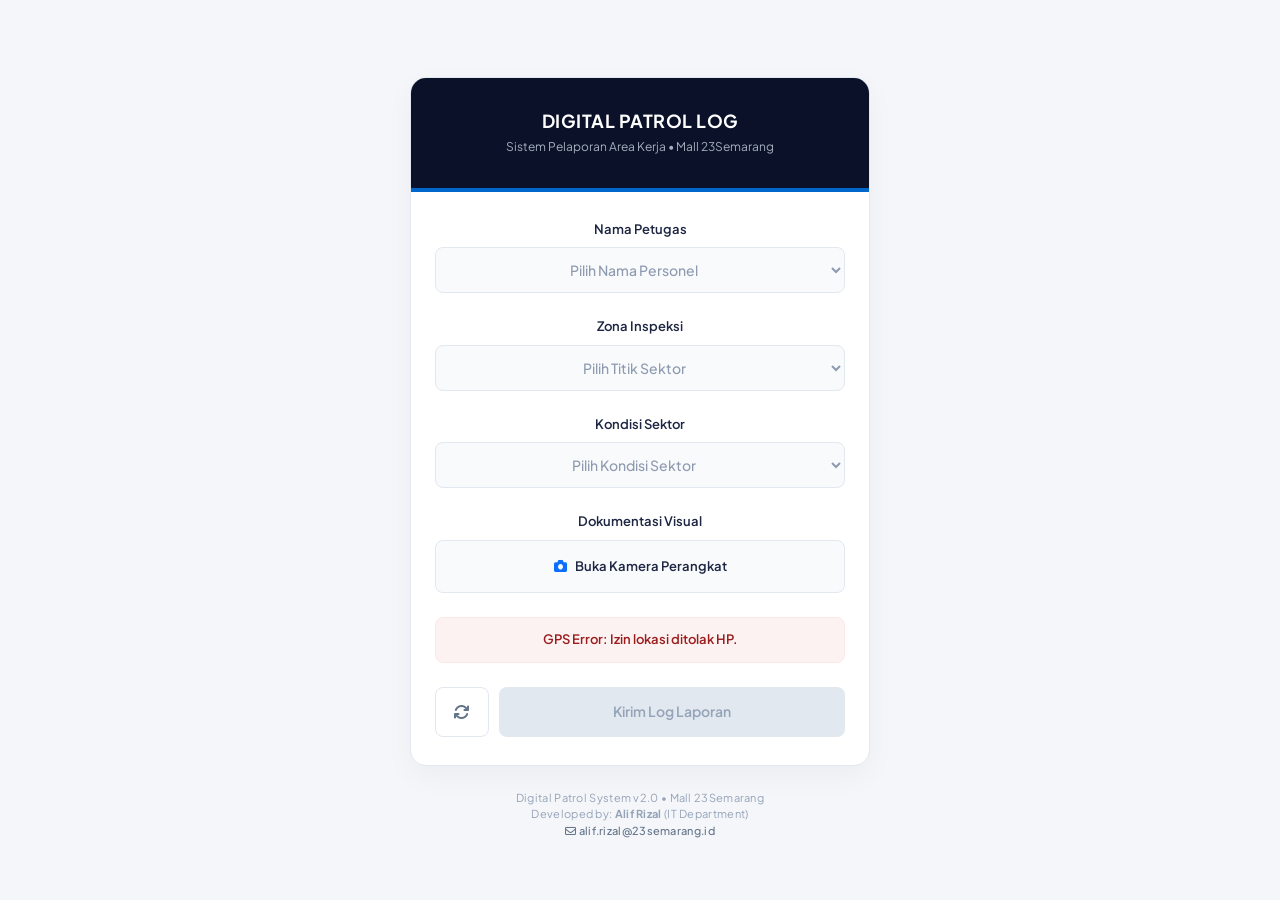
==== Index.html @ e0915a12 "Initial commit script patroli 23semarang" ====
<!DOCTYPE html>
<html>
<head>
  <base target="_top">
  <meta charset="utf-8">
  <meta name="viewport" content="width=device-width, initial-scale=1.0, maximum-scale=1.0, user-scalable=no">
  <title>Digital Patrol Log - Mall 23Semarang</title>
  <link rel="stylesheet" href="https://cdn.jsdelivr.net/npm/bootstrap@5.3.0/dist/css/bootstrap.min.css">
  <link rel="stylesheet" href="https://cdnjs.cloudflare.com/ajax/libs/font-awesome/6.4.0/css/all.min.css">
  <style>
    @import url('https://fonts.googleapis.com/css2?family=Plus+Jakarta+Sans:wght@400;500;600;700&display=swap');
    
    :root { 
      --navy-main: #0a1128;
      --navy-light: #1c2541;
      --blue-accent: #0066cc;
      --border-gray: #e2e8f0;
      --bg-light: #f8fafc;
      --muted-text: #8e9aaf; 
    }
    
    body { 
      background-color: #f4f6f9; 
      font-family: 'Plus Jakarta Sans', sans-serif; 
      padding: 40px 12px 24px 12px; 
      color: var(--navy-main);
      display: flex;
      flex-direction: column;
      justify-content: center;
      align-items: center;
      min-height: 100vh;
      margin: 0;
    }
    
    .form-card { 
      width: 100%;
      max-width: 460px; 
      background: #ffffff; 
      border-radius: 16px; 
      box-shadow: 0 10px 30px rgba(10, 17, 40, 0.04);
      border: 1px solid var(--border-gray);
      overflow: hidden;
      text-align: center;
    }
    
    .form-header { 
      background: var(--navy-main); 
      color: #ffffff; 
      padding: 32px 24px;
      border-bottom: 4px solid var(--blue-accent);
    }
    .form-header h5 { 
      margin: 0; 
      font-weight: 700; 
      font-size: 18px; 
      letter-spacing: 0.5px;
    }
    .form-header p { 
      margin: 6px 0 0 0; 
      font-size: 12px; 
      color: #a4b0be;
    }
    
    .form-body { padding: 28px 24px; }
    
    .field-group { margin-bottom: 24px; }
    .field-group label { 
      font-size: 13px; 
      font-weight: 600; 
      color: var(--navy-light); 
      margin-bottom: 8px; 
      display: block;
      text-align: center;
    }
    
    .custom-input { 
      width: 100%; 
      border: 1px solid var(--border-gray); 
      border-radius: 8px; 
      padding: 12px 14px; 
      font-size: 14px; 
      font-weight: 500;
      color: var(--muted-text); 
      transition: all 0.2s ease;
      background-color: var(--bg-light); 
      text-align: center; 
      text-align-last: center; 
    }
    .custom-input:focus { 
      background-color: #ffffff; 
      border-color: var(--blue-accent); 
      outline: none; 
      box-shadow: 0 0 0 3px rgba(0, 102, 204, 0.1);
    }
    
    .custom-input option {
      color: #576574;
      background: #ffffff;
    }
    .custom-input option:disabled {
      color: #bdc3c7;
    }
    
    .custom-input.has-value {
      color: var(--navy-main);
    }
    
    .manual-box { 
      background: #ffffff; 
      border: 1px solid var(--border-gray); 
      border-radius: 8px; 
      padding: 14px; 
      margin-top: 12px; 
      display: none; 
      box-shadow: inset 0 2px 4px rgba(0,0,0,0.02);
    }
    
    .gps-panel { 
      background: #edf7ed; 
      border: 1px solid #c2e0c2; 
      border-radius: 8px; 
      padding: 12px; 
      font-size: 13px; 
      font-weight: 600;
      color: #1e4620; 
      display: flex; 
      align-items: center; 
      justify-content: center; 
      gap: 10px; 
      margin-bottom: 24px; 
    }
    .gps-panel.loading { 
      background: #fff4e5; 
      border-color: #ffe0b2; 
      color: #663c00; 
    }
    .gps-panel.error {
      background: #fdf2f2;
      border-color: #fde8e8;
      color: #9b1c1c;
    }
    
    .camera-zone { position: relative; width: 100%; }
    .camera-btn { 
      width: 100%; 
      background: var(--bg-light); 
      border: 1px solid var(--border-gray); 
      border-radius: 8px; 
      padding: 16px; 
      font-size: 13px; 
      font-weight: 600; 
      color: var(--navy-light); 
      cursor: pointer; 
      display: flex; 
      justify-content: center; 
      align-items: center; 
      gap: 8px;
      transition: background 0.2s;
    }
    .camera-btn:hover { background: #f1f5f9; }
    .file-hidden { position: absolute; left: 0; top: 0; opacity: 0; width: 100%; height: 100%; cursor: pointer; }
    
    #previewFoto { 
      width: 100%; 
      max-height: 240px; 
      object-fit: cover; 
      border-radius: 8px; 
      margin-top: 12px; 
      display: none; 
      border: 1px solid var(--border-gray); 
      margin-left: auto;
      margin-right: auto;
    }
    
    /* GAYA BARU: STRUKTUR DUA TOMBOL AKSI BAWAH */
    .action-row-container {
      display: flex;
      gap: 10px;
      margin-top: 4px;
      width: 100%;
    }

    .btn-refresh-footer {
      width: 54px;
      height: 50px;
      background: #ffffff;
      border: 1px solid var(--border-gray);
      color: #64748b;
      border-radius: 8px;
      font-size: 16px;
      cursor: pointer;
      display: flex;
      justify-content: center;
      align-items: center;
      transition: all 0.2s ease;
    }
    .btn-refresh-footer:hover {
      background: #f1f5f9;
      color: var(--navy-main);
      border-color: #cbd5e1;
    }
    .btn-refresh-footer:active {
      transform: scale(0.95);
    }

    .btn-submit { 
      flex: 1; /* Mengisi sisa ruang kosong secara otomatis */
      height: 50px;
      background: var(--navy-main); 
      color: #ffffff; 
      border: none; 
      border-radius: 8px; 
      font-size: 14px; 
      font-weight: 600; 
      transition: background 0.2s;
      display: flex;
      justify-content: center;
      align-items: center;
    }
    .btn-submit:hover { background: var(--navy-light); }
    .btn-submit:disabled { background: #e2e8f0; color: #94a3b8; cursor: not-allowed; }

    .modal-overlay { display: none; position: fixed; top: 0; left: 0; width: 100%; height: 100%; background: rgba(10, 17, 40, 0.6); z-index: 9999; justify-content: center; align-items: center; padding: 20px; backdrop-filter: blur(4px); }
    .modal-card { background: #ffffff; width: 100%; max-width: 400px; border-radius: 12px; padding: 28px; text-align: center; box-shadow: 0 20px 25px -5px rgba(0,0,0,0.1); }
    .modal-title { display: flex; align-items: center; justify-content: center; gap: 8px; color: #2e7d32; font-weight: 700; font-size: 16px; margin-bottom: 12px; }
    
    .data-summary { width: 100%; margin: 20px 0; font-size: 13.5px; }
    .data-summary tr { border-bottom: 1px solid #f1f5f9; }
    .data-summary td { padding: 8px 4px; text-align: center; } 
    .summary-lbl { color: #64748b; font-weight: 500; display: block; font-size: 11px; text-transform: uppercase; }
    .summary-val { color: var(--navy-main); font-weight: 600; font-size: 14px; }
    
    .btn-done { background: var(--navy-main); color: white; border: none; width: 100%; border-radius: 6px; padding: 12px; font-weight: 600; font-size: 14px; }

    .system-watermark {
      margin-top: 24px;
      text-align: center;
      font-size: 11px;
      color: #94a3b8;
      letter-spacing: 0.3px;
      line-height: 1.5;
    }
    .system-watermark a {
      color: #64748b;
      text-decoration: none;
      font-weight: 500;
    }
    .system-watermark a:hover {
      color: var(--blue-accent);
    }
  </style>
</head>
<body>

<div class="modal-overlay" id="popupSukses">
  <div class="modal-card">
    <div class="modal-title">
      <i class="fa-solid fa-circle-check fa-lg"></i> LAPORAN TERVERIFIKASI
    </div>
    <p style="color: #64748b; font-size: 13px; margin: 0;">Data aktivitas patroli telah berhasil diunggah ke sistem manajemen pusat:</p>
    
    <table class="data-summary">
      <tr><td><span class="summary-lbl">Personel</span><div class="summary-val" id="nNama">-</div></td></tr>
      <tr><td><span class="summary-lbl">Zona Area</span><div class="summary-val" id="nZona">-</div></td></tr>
      <tr><td><span class="summary-lbl">Indikator</span><div class="summary-val" id="nCatatan">-</div></td></tr>
      <tr><td><span class="summary-lbl">Geotagging</span><div class="summary-val text-success" style="font-size:13px;"><i class="fa-solid fa-location-dot"></i> Sinkron</div></td></tr>
    </table>

    <button class="btn-done" onclick="tutupPopupNotifikasi()">
      Selesai & Lanjutkan Patroli
    </button>
  </div>
</div>

<div class="form-card">
  <div class="form-header">
    <h5>DIGITAL PATROL LOG</h5>
    <p>Sistem Pelaporan Area Kerja • Mall 23Semarang</p>
  </div>
  
  <div class="form-body">
    <form id="formPatroli" onsubmit="prosesKirimLaporan(event)">
      
      <div class="field-group">
        <label>Nama Petugas</label>
        <select id="nama" class="custom-input" onchange="ubahWarnaFont(this)" required>
          <option value="" disabled selected>Pilih Nama Personel</option>
        </select>
      </div>
      
      <div class="field-group">
        <label>Zona Inspeksi</label>
        <select id="zona" class="custom-input" onchange="ubahWarnaFont(this)" required>
          <option value="" disabled selected>Pilih Titik Sektor</option>
        </select>
      </div>
      
      <div class="field-group">
        <label>Kondisi Sektor</label>
        <select id="kondisiSelect" class="custom-input" onchange="cekPilihanKondisi(this)" required>
          <option value="" disabled selected>Pilih Kondisi Sektor</option>
        </select>
        
        <div id="wrapperInputManual" class="manual-box">
          <label style="font-size: 12px; color: var(--navy-light); margin-bottom: 6px; font-weight:600;">Ketik Kondisi Lapangan</label>
          <input type="text" id="kondisiManual" class="custom-input has-value" style="background:#ffffff;" placeholder="Tulis kondisi khusus yang Anda temukan...">
        </div>
      </div>
      
      <div class="field-group">
        <label>Dokumentasi Visual</label>
        <div class="camera-zone">
          <div class="camera-btn" id="labelFoto">
            <i class="fa-solid fa-camera text-primary"></i>
            <span>Buka Kamera Perangkat</span>
          </div>
          <input type="file" id="foto" class="file-hidden" accept="image/*" capture="environment" onchange="validasiDanPreviewFoto(this)" required>
        </div>
        <img id="previewFoto" alt="Preview lampiran">
      </div>
      
      <div id="geoStatus" class="gps-panel loading">
        <div id="gpsSpinner" class="spinner-border spinner-border-sm text-secondary" role="status"></div>
        <span id="geoText">Mengunci sinyal koordinat GPS...</span>
      </div>
      
      <input type="hidden" id="lat" name="lat">
      <input type="hidden" id="lng" name="lng">
      
      <div class="action-row-container">
        <button type="button" class="btn-refresh-footer" title="Refresh Sinyal & Form" onclick="triggerRefreshForm(this)">
          <i class="fa-solid fa-arrows-rotate" id="iconRefresh"></i>
        </button>
        
        <button type="submit" id="btnSubmit" class="btn-submit" disabled>
          Kirim Log Laporan
        </button>
      </div>

    </form>
  </div>
</div>

<div class="system-watermark">
  <div>Digital Patrol System v2.0 • Mall 23Semarang</div>
  <div>Developed by: <strong>Alif Rizal</strong> (IT Department)</div>
  <div><a href="mailto:alif.rizal@23semarang.id"><i class="fa-regular fa-envelope"></i> alif.rizal@23semarang.id</a></div>
</div>

<script>
  var globalCompressedBase64 = "";
  var globalMimeType = "image/jpeg";

  window.addEventListener('load', function() {
    ambilKoordinatGPS();
    muatDataDariSpreadsheet();
  });

  function triggerRefreshForm(buttonElem) {
    var icon = document.getElementById('iconRefresh');
    var btnSubmit = document.getElementById('btnSubmit');
    var geoBox = document.getElementById('geoStatus');
    var geoText = document.getElementById('geoText');
    var spinner = document.getElementById('gpsSpinner');

    icon.classList.add('fa-spin');
    buttonElem.disabled = true;
    btnSubmit.disabled = true;

    if(spinner) spinner.style.display = "inline-block";
    geoBox.className = "gps-panel loading";
    geoText.innerText = "Mengunci sinyal koordinat GPS...";
    document.getElementById('lat').value = "";
    document.getElementById('lng').value = "";

    document.getElementById('formPatroli').reset();
    document.getElementById('previewFoto').style.display = "none";
    document.getElementById('wrapperInputManual').style.display = "none";
    document.getElementById('labelFoto').innerHTML = '<i class="fa-solid fa-camera"></i> <span>Buka Kamera Perangkat</span>';
    globalCompressedBase64 = ""; 
    
    document.getElementById('nama').classList.remove('has-value');
    document.getElementById('zona').classList.remove('has-value');
    document.getElementById('kondisiSelect').classList.remove('has-value');

    muatDataDariSpreadsheet();
    ambilKoordinatGPS();

    setTimeout(function() {
      icon.classList.remove('fa-spin');
      buttonElem.disabled = false;
    }, 1000);
  }

  function ubahWarnaFont(element) {
    if(element.value !== "") {
      element.classList.add('has-value');
    }
  }

  function muatDataDariSpreadsheet() {
    var selectNama = document.getElementById('nama');
    var selectZona = document.getElementById('zona');
    var selectKondisi = document.getElementById('kondisiSelect');
    
    google.script.run.withSuccessHandler(function(dataResponse) {
      if(dataResponse.daftarNama && dataResponse.daftarNama.length > 0) {
        var htmlNama = '<option value="" disabled selected>Pilih Nama Personel</option>';
        dataResponse.daftarNama.forEach(function(nama) {
          htmlNama += '<option value="' + nama + '">' + nama + '</option>';
        });
        selectNama.innerHTML = htmlNama;
      }
      
      if(dataResponse.daftarZona && dataResponse.daftarZona.length > 0) {
        var htmlZona = '<option value="" disabled selected>Pilih Titik Sektor</option>';
        dataResponse.daftarZona.forEach(function(zona) {
          htmlZona += '<option value="' + zona + '">' + zona + '</option>';
        });
        selectZona.innerHTML = htmlZona;
      }

      if(dataResponse.daftarKondisi && dataResponse.daftarKondisi.length > 0) {
        var htmlKondisi = '<option value="" disabled selected>Pilih Kondisi Sektor</option>';
        dataResponse.daftarKondisi.forEach(function(kondisi) {
          htmlKondisi += '<option value="' + kondisi + '">' + kondisi + '</option>';
        });
        htmlKondisi += '<option value="LAINNYA">Opsi Lainnya</option>';
        selectKondisi.innerHTML = htmlKondisi;
      }
      
    }).withFailureHandler(function(err) {
      console.error("Sinkronisasi database gagal.");
    }).getDaftarPetugasDanZona();
  }

  function cekPilihanKondisi(elem) {
    ubahWarnaFont(elem);
    var wrapper = document.getElementById('wrapperInputManual');
    var inputManual = document.getElementById('kondisiManual');
    
    if (elem.value === "LAINNYA") {
      wrapper.style.display = "block";
      inputManual.required = true;
      inputManual.focus();
    } else {
      wrapper.style.display = "none";
      inputManual.required = false;
      inputManual.value = "";
    }
  }

  function ambilKoordinatGPS() {
    var geoBox = document.getElementById('geoStatus');
    var geoText = document.getElementById('geoText');
    var spinner = document.getElementById('gpsSpinner');
    var btn = document.getElementById('btnSubmit');

    if (!navigator.geolocation) {
      if(spinner) spinner.style.display = "none";
      geoBox.className = "gps-panel error";
      geoText.innerText = "GPS Error: Modul tidak didukung browser.";
      return;
    }

    navigator.geolocation.getCurrentPosition(function(position) {
      simpanKoordinatKeForm(position);
    }, function(error) {
      console.warn("High accuracy gagal. Mencoba mode standard...");
      navigator.geolocation.getCurrentPosition(function(position) {
        simpanKoordinatKeForm(position);
      }, function(errFinal) {
        if(spinner) spinner.style.display = "none";
        geoBox.className = "gps-panel error";
        geoText.innerText = errFinal.code === 1 ? "GPS Error: Izin lokasi ditolak HP." : "GPS Error: Sinyal gagal didapatkan.";
      }, { enableHighAccuracy: false, timeout: 8000 });
    }, { enableHighAccuracy: true, timeout: 6000 }); 
  }

  function simpanKoordinatKeForm(position) {
    var geoBox = document.getElementById('geoStatus');
    var geoText = document.getElementById('geoText');
    var spinner = document.getElementById('gpsSpinner');
    var btn = document.getElementById('btnSubmit');

    document.getElementById('lat').value = position.coords.latitude;
    document.getElementById('lng').value = position.coords.longitude;
    
    if(spinner) spinner.style.display = "none";
    geoBox.className = "gps-panel";
    geoText.innerHTML = '<i class="fa-solid fa-location-dot text-success"></i> Lokasi GPS Berhasil Diotorisasi';
    btn.disabled = false;
  }

  function validasiDanPreviewFoto(input) {
    var preview = document.getElementById('previewFoto');
    var label = document.getElementById('labelFoto');
    
    if (input.files && input.files[0]) {
      var file = input.files[0];
      globalMimeType = file.type || "image/jpeg";
      
      var reader = new FileReader();
      reader.onload = function(e) {
        var img = new Image();
        img.onload = function() {
          var canvas = document.createElement('canvas');
          var max_size = 800; 
          var width = img.width;
          var height = img.height;
          
          if (width > height) {
            if (width > max_size) { height *= max_size / width; width = max_size; }
          } else {
            if (height > max_size) { width *= max_size / height; height = max_size; }
          }
          
          canvas.width = width;
          canvas.height = height;
          var ctx = canvas.getContext('2d');
          ctx.drawImage(img, 0, 0, width, height);
          
          var compressedDataUrl = canvas.toDataURL("image/jpeg", 0.7);
          globalCompressedBase64 = compressedDataUrl.split(',')[1];
          preview.src = compressedDataUrl;
          preview.style.display = "block";
          label.innerHTML = '<i class="fa-solid fa-square-check text-success"></i> <span class="text-success" style="font-weight:600;">Dokumentasi Terlampir</span>';
        };
        img.src = e.target.result;
      };
      reader.readAsDataURL(file);
    }
  }

  function prosesKirimLaporan(event) {
    event.preventDefault();
    var btn = document.getElementById('btnSubmit');
    btn.disabled = true;
    btn.innerHTML = '<span class="spinner-border spinner-border-sm me-2"></span> Mengirim Laporan...';
    
    eksekusiKirimKeGoogleScript(globalCompressedBase64, globalMimeType);
  }

  function eksekusiKirimKeGoogleScript(base64Data, mimeType) {
    var vNama = document.getElementById('nama').value;
    var vZona = document.getElementById('zona').value;
    var selectKondisi = document.getElementById('kondisiSelect').value;
    var inputManual = document.getElementById('kondisiManual').value;
    
    var vKondisiAkhir = (selectKondisi === "LAINNYA") ? inputManual : selectKondisi;

    var dataDataForm = {
      nama: vNama,
      zona: vZona,
      kondisi: vKondisiAkhir,
      lat: document.getElementById('lat').value,
      lng: document.getElementById('lng').value,
      fotoBase64: base64Data,
      fotoMime: mimeType
    };

    google.script.run.withSuccessHandler(function(response) {
      if(response.status === "SUCCESS") {
        document.getElementById('nNama').innerText = vNama;
        document.getElementById('nZona').innerText = vZona;
        document.getElementById('nCatatan').innerText = vKondisiAkhir;
        document.getElementById('popupSukses').style.display = "flex";
        
        document.getElementById('formPatroli').reset();
        document.getElementById('previewFoto').style.display = "none";
        document.getElementById('wrapperInputManual').style.display = "none";
        document.getElementById('labelFoto').innerHTML = '<i class="fa-solid fa-camera"></i> <span>Buka Kamera Perangkat</span>';
        globalCompressedBase64 = ""; 
        
        document.getElementById('nama').classList.remove('has-value');
        document.getElementById('zona').classList.remove('has-value');
        document.getElementById('kondisiSelect').classList.remove('has-value');

        var spinner = document.getElementById('gpsSpinner');
        if(spinner) spinner.style.display = "inline-block";
        
        ambilKoordinatGPS();
        NormalButtonState();
      } else {
        alert("Eror internal server database.");
        NormalButtonState();
      }
    }).withFailureHandler(function(error) {
      alert("Transmisi gagal. Coba cek sinyal internet.");
      NormalButtonState();
    }).simpanDataPatroli(dataDataForm); 
  }

  function tutupPopupNotifikasi() {
    document.getElementById('popupSukses').style.display = "none";
  }

  function NormalButtonState() {
    var btn = document.getElementById('btnSubmit');
    btn.disabled = false;
    btn.innerHTML = "Kirim Log Laporan";
  }
</script>
</body>
</html>
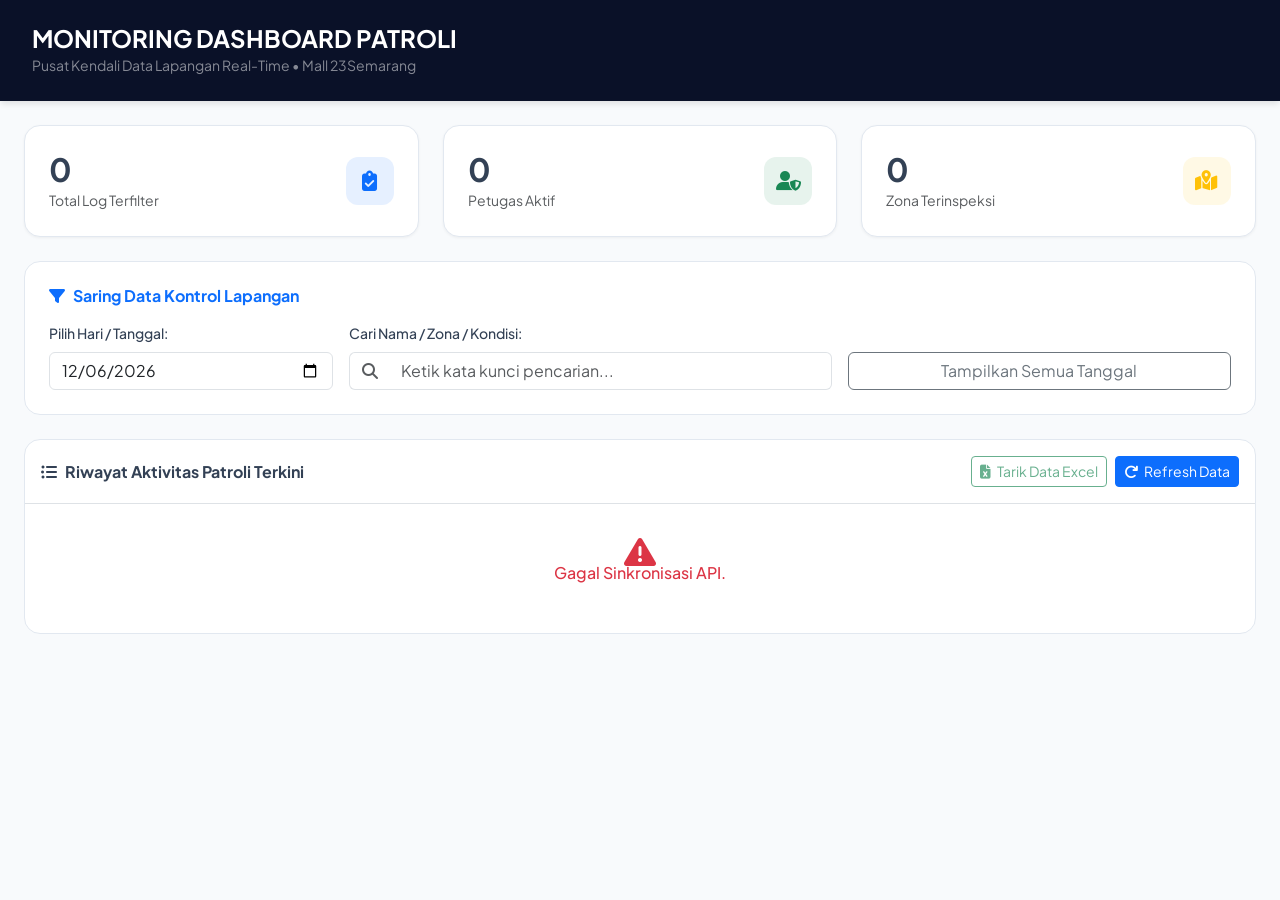
==== commit edaae5b3: "Index.html" ====
--- a/Index.html
+++ b/Index.html
@@ -1,605 +1,329 @@
 <!DOCTYPE html>
-<html>
+<html lang="id">
 <head>
-  <base target="_top">
-  <meta charset="utf-8">
-  <meta name="viewport" content="width=device-width, initial-scale=1.0, maximum-scale=1.0, user-scalable=no">
-  <title>Digital Patrol Log - Mall 23Semarang</title>
-  <link rel="stylesheet" href="https://cdn.jsdelivr.net/npm/bootstrap@5.3.0/dist/css/bootstrap.min.css">
-  <link rel="stylesheet" href="https://cdnjs.cloudflare.com/ajax/libs/font-awesome/6.4.0/css/all.min.css">
-  <style>
-    @import url('https://fonts.googleapis.com/css2?family=Plus+Jakarta+Sans:wght@400;500;600;700&display=swap');
-    
-    :root { 
-      --navy-main: #0a1128;
-      --navy-light: #1c2541;
-      --blue-accent: #0066cc;
-      --border-gray: #e2e8f0;
-      --bg-light: #f8fafc;
-      --muted-text: #8e9aaf; 
-    }
-    
-    body { 
-      background-color: #f4f6f9; 
-      font-family: 'Plus Jakarta Sans', sans-serif; 
-      padding: 40px 12px 24px 12px; 
-      color: var(--navy-main);
-      display: flex;
-      flex-direction: column;
-      justify-content: center;
-      align-items: center;
-      min-height: 100vh;
-      margin: 0;
-    }
-    
-    .form-card { 
-      width: 100%;
-      max-width: 460px; 
-      background: #ffffff; 
-      border-radius: 16px; 
-      box-shadow: 0 10px 30px rgba(10, 17, 40, 0.04);
-      border: 1px solid var(--border-gray);
-      overflow: hidden;
-      text-align: center;
-    }
-    
-    .form-header { 
-      background: var(--navy-main); 
-      color: #ffffff; 
-      padding: 32px 24px;
-      border-bottom: 4px solid var(--blue-accent);
-    }
-    .form-header h5 { 
-      margin: 0; 
-      font-weight: 700; 
-      font-size: 18px; 
-      letter-spacing: 0.5px;
-    }
-    .form-header p { 
-      margin: 6px 0 0 0; 
-      font-size: 12px; 
-      color: #a4b0be;
-    }
-    
-    .form-body { padding: 28px 24px; }
-    
-    .field-group { margin-bottom: 24px; }
-    .field-group label { 
-      font-size: 13px; 
-      font-weight: 600; 
-      color: var(--navy-light); 
-      margin-bottom: 8px; 
-      display: block;
-      text-align: center;
-    }
-    
-    .custom-input { 
-      width: 100%; 
-      border: 1px solid var(--border-gray); 
-      border-radius: 8px; 
-      padding: 12px 14px; 
-      font-size: 14px; 
-      font-weight: 500;
-      color: var(--muted-text); 
-      transition: all 0.2s ease;
-      background-color: var(--bg-light); 
-      text-align: center; 
-      text-align-last: center; 
-    }
-    .custom-input:focus { 
-      background-color: #ffffff; 
-      border-color: var(--blue-accent); 
-      outline: none; 
-      box-shadow: 0 0 0 3px rgba(0, 102, 204, 0.1);
-    }
-    
-    .custom-input option {
-      color: #576574;
-      background: #ffffff;
-    }
-    .custom-input option:disabled {
-      color: #bdc3c7;
-    }
-    
-    .custom-input.has-value {
-      color: var(--navy-main);
-    }
-    
-    .manual-box { 
-      background: #ffffff; 
-      border: 1px solid var(--border-gray); 
-      border-radius: 8px; 
-      padding: 14px; 
-      margin-top: 12px; 
-      display: none; 
-      box-shadow: inset 0 2px 4px rgba(0,0,0,0.02);
-    }
-    
-    .gps-panel { 
-      background: #edf7ed; 
-      border: 1px solid #c2e0c2; 
-      border-radius: 8px; 
-      padding: 12px; 
-      font-size: 13px; 
-      font-weight: 600;
-      color: #1e4620; 
-      display: flex; 
-      align-items: center; 
-      justify-content: center; 
-      gap: 10px; 
-      margin-bottom: 24px; 
-    }
-    .gps-panel.loading { 
-      background: #fff4e5; 
-      border-color: #ffe0b2; 
-      color: #663c00; 
-    }
-    .gps-panel.error {
-      background: #fdf2f2;
-      border-color: #fde8e8;
-      color: #9b1c1c;
-    }
-    
-    .camera-zone { position: relative; width: 100%; }
-    .camera-btn { 
-      width: 100%; 
-      background: var(--bg-light); 
-      border: 1px solid var(--border-gray); 
-      border-radius: 8px; 
-      padding: 16px; 
-      font-size: 13px; 
-      font-weight: 600; 
-      color: var(--navy-light); 
-      cursor: pointer; 
-      display: flex; 
-      justify-content: center; 
-      align-items: center; 
-      gap: 8px;
-      transition: background 0.2s;
-    }
-    .camera-btn:hover { background: #f1f5f9; }
-    .file-hidden { position: absolute; left: 0; top: 0; opacity: 0; width: 100%; height: 100%; cursor: pointer; }
-    
-    #previewFoto { 
-      width: 100%; 
-      max-height: 240px; 
-      object-fit: cover; 
-      border-radius: 8px; 
-      margin-top: 12px; 
-      display: none; 
-      border: 1px solid var(--border-gray); 
-      margin-left: auto;
-      margin-right: auto;
-    }
-    
-    /* GAYA BARU: STRUKTUR DUA TOMBOL AKSI BAWAH */
-    .action-row-container {
-      display: flex;
-      gap: 10px;
-      margin-top: 4px;
-      width: 100%;
-    }
-
-    .btn-refresh-footer {
-      width: 54px;
-      height: 50px;
-      background: #ffffff;
-      border: 1px solid var(--border-gray);
-      color: #64748b;
-      border-radius: 8px;
-      font-size: 16px;
-      cursor: pointer;
-      display: flex;
-      justify-content: center;
-      align-items: center;
-      transition: all 0.2s ease;
-    }
-    .btn-refresh-footer:hover {
-      background: #f1f5f9;
-      color: var(--navy-main);
-      border-color: #cbd5e1;
-    }
-    .btn-refresh-footer:active {
-      transform: scale(0.95);
-    }
-
-    .btn-submit { 
-      flex: 1; /* Mengisi sisa ruang kosong secara otomatis */
-      height: 50px;
-      background: var(--navy-main); 
-      color: #ffffff; 
-      border: none; 
-      border-radius: 8px; 
-      font-size: 14px; 
-      font-weight: 600; 
-      transition: background 0.2s;
-      display: flex;
-      justify-content: center;
-      align-items: center;
-    }
-    .btn-submit:hover { background: var(--navy-light); }
-    .btn-submit:disabled { background: #e2e8f0; color: #94a3b8; cursor: not-allowed; }
-
-    .modal-overlay { display: none; position: fixed; top: 0; left: 0; width: 100%; height: 100%; background: rgba(10, 17, 40, 0.6); z-index: 9999; justify-content: center; align-items: center; padding: 20px; backdrop-filter: blur(4px); }
-    .modal-card { background: #ffffff; width: 100%; max-width: 400px; border-radius: 12px; padding: 28px; text-align: center; box-shadow: 0 20px 25px -5px rgba(0,0,0,0.1); }
-    .modal-title { display: flex; align-items: center; justify-content: center; gap: 8px; color: #2e7d32; font-weight: 700; font-size: 16px; margin-bottom: 12px; }
-    
-    .data-summary { width: 100%; margin: 20px 0; font-size: 13.5px; }
-    .data-summary tr { border-bottom: 1px solid #f1f5f9; }
-    .data-summary td { padding: 8px 4px; text-align: center; } 
-    .summary-lbl { color: #64748b; font-weight: 500; display: block; font-size: 11px; text-transform: uppercase; }
-    .summary-val { color: var(--navy-main); font-weight: 600; font-size: 14px; }
-    
-    .btn-done { background: var(--navy-main); color: white; border: none; width: 100%; border-radius: 6px; padding: 12px; font-weight: 600; font-size: 14px; }
-
-    .system-watermark {
-      margin-top: 24px;
-      text-align: center;
-      font-size: 11px;
-      color: #94a3b8;
-      letter-spacing: 0.3px;
-      line-height: 1.5;
-    }
-    .system-watermark a {
-      color: #64748b;
-      text-decoration: none;
-      font-weight: 500;
-    }
-    .system-watermark a:hover {
-      color: var(--blue-accent);
-    }
-  </style>
+    <base target="_top">
+    <meta charset="utf-8">
+    <meta name="viewport" content="width=device-width, initial-scale=1.0">
+    <title>Dashboard Monitoring Patroli - Mall 23Semarang</title>
+    <link rel="stylesheet" href="https://cdn.jsdelivr.net/npm/bootstrap@5.3.0/dist/css/bootstrap.min.css">
+    <link rel="stylesheet" href="https://cdnjs.cloudflare.com/ajax/libs/font-awesome/6.4.0/css/all.min.css">
+    <link rel="stylesheet" href="https://fonts.googleapis.com/css2?family=Plus+Jakarta+Sans:wght@400;500;600;700&display=swap">
+    <style>
+        :root {
+            --navy-main: #0a1128;
+            --border-gray: #e2e8f0;
+            --bg-light: #f8fafc;
+            --blue-accent: #0066cc;
+        }
+        body {
+            font-family: 'Plus Jakarta Sans', sans-serif;
+            background-color: var(--bg-light);
+            color: #334155;
+        }
+        .navbar-custom {
+            background-color: var(--navy-main);
+            color: white;
+            padding: 1.5rem 2rem;
+            box-shadow: 0 4px 6px -1px rgba(0,0,0,0.1);
+        }
+        .stat-card {
+            background: white;
+            border-radius: 16px;
+            padding: 1.5rem;
+            border: 1px solid var(--border-gray);
+            box-shadow: 0 1px 3px rgba(0,0,0,0.05);
+        }
+        .stat-icon {
+            width: 48px;
+            height: 48px;
+            border-radius: 12px;
+            display: flex;
+            align-items: center;
+            justify-content: center;
+            font-size: 1.25rem;
+        }
+        .filter-section {
+            background: white;
+            border-radius: 16px;
+            padding: 1.5rem;
+            border: 1px solid var(--border-gray);
+            margin-bottom: 1.5rem;
+        }
+        .table-container {
+            background: white;
+            border-radius: 16px;
+            border: 1px solid var(--border-gray);
+            overflow: hidden;
+        }
+        .table-custom th {
+            background-color: #f1f5f9;
+            color: #475569;
+            font-weight: 600;
+            text-transform: uppercase;
+            font-size: 0.75rem;
+            padding: 1rem;
+        }
+        .table-custom td {
+            padding: 1rem;
+            vertical-align: middle;
+            border-bottom: 1px solid var(--border-gray);
+        }
+        .badge-kondisi {
+            padding: 0.35rem 0.75rem;
+            border-radius: 9999px;
+            font-size: 0.75rem;
+            font-weight: 600;
+        }
+        .bg-aman { background-color: #dcfce7; color: #166534; }
+        .bg-temuan { background-color: #fee2e2; color: #991b1b; }
+        .img-thumbnail-custom {
+            width: 65px;
+            height: 65px;
+            object-fit: cover;
+            border-radius: 8px;
+            cursor: pointer;
+            border: 2px solid var(--border-gray);
+            transition: transform 0.15s ease-in-out;
+        }
+        .img-thumbnail-custom:hover {
+            transform: scale(1.08);
+            border-color: var(--blue-accent);
+        }
+    </style>
 </head>
 <body>
 
-<div class="modal-overlay" id="popupSukses">
-  <div class="modal-card">
-    <div class="modal-title">
-      <i class="fa-solid fa-circle-check fa-lg"></i> LAPORAN TERVERIFIKASI
+    <nav class="navbar-custom mb-4">
+        <h4 class="m-0 fw-bold">MONITORING DASHBOARD PATROLI</h4>
+        <small class="text-white-50">Pusat Kendali Data Lapangan Real-Time • Mall 23Semarang</small>
+    </nav>
+
+    <div class="container-fluid px-4">
+        <div class="row g-4 mb-4">
+            <div class="col-md-4">
+                <div class="stat-card d-flex align-items-center justify-content-between">
+                    <div>
+                        <h2 class="fw-bold m-0" id="statTotalLog">0</h2>
+                        <small class="text-muted">Total Log Terfilter</small>
+                    </div>
+                    <div class="stat-icon bg-primary bg-opacity-10 text-primary">
+                        <i class="fa-solid fa-clipboard-check"></i>
+                    </div>
+                </div>
+            </div>
+            <div class="col-md-4">
+                <div class="stat-card d-flex align-items-center justify-content-between">
+                    <div>
+                        <h2 class="fw-bold m-0" id="statPetugas">0</h2>
+                        <small class="text-muted">Petugas Aktif</small>
+                    </div>
+                    <div class="stat-icon bg-success bg-opacity-10 text-success">
+                        <i class="fa-solid fa-user-shield"></i>
+                    </div>
+                </div>
+            </div>
+            <div class="col-md-4">
+                <div class="stat-card d-flex align-items-center justify-content-between">
+                    <div>
+                        <h2 class="fw-bold m-0" id="statZona">0</h2>
+                        <small class="text-muted">Zona Terinspeksi</small>
+                    </div>
+                    <div class="stat-icon bg-warning bg-opacity-10 text-warning">
+                        <i class="fa-solid fa-map-location-dot"></i>
+                    </div>
+                </div>
+            </div>
+        </div>
+
+        <div class="filter-section">
+            <h6 class="fw-bold mb-3 text-primary"><i class="fa-solid fa-filter me-2"></i>Saring Data Kontrol Lapangan</h6>
+            <div class="row g-3">
+                <div class="col-md-3">
+                    <label class="form-label small fw-medium">Pilih Hari / Tanggal:</label>
+                    <input type="date" id="filterTanggal" class="form-control">
+                </div>
+                <div class="col-md-5">
+                    <label class="form-label small fw-medium">Cari Nama / Zona / Kondisi:</label>
+                    <div class="input-group">
+                        <span class="input-group-text bg-white border-end-0 text-muted"><i class="fa-solid fa-magnifying-glass"></i></span>
+                        <input type="text" id="filterCari" class="form-control border-start-0" placeholder="Ketik kata kunci pencarian...">
+                    </div>
+                </div>
+                <div class="col-md-4 d-flex align-items-end">
+                    <button class="btn btn-outline-secondary w-100" onclick="resetTanggal()">Tampilkan Semua Tanggal</button>
+                </div>
+            </div>
+        </div>
+
+        <div class="table-container mb-4">
+            <div class="p-3 border-bottom d-flex justify-content-between align-items-center">
+                <h6 class="fw-bold m-0 text-navy-main" id="judulTabel"><i class="fa-solid fa-list-ul me-2"></i>Riwayat Aktivitas Patroli Terkini</h6>
+                <div class="d-flex gap-2">
+                    <button class="btn btn-outline-success btn-sm" id="btnExport" onclick="eksporKeExcel()"><i class="fa-solid fa-file-excel me-1"></i> Tarik Data Excel</button>
+                    <button class="btn btn-primary btn-sm" id="btnRefresh" onclick="muatDataLaporanDashboard()"><i class="fa-solid fa-arrow-rotate-right me-1" id="iconRefresh"></i> Refresh Data</button>
+                </div>
+            </div>
+            
+            <div id="loadingStatus" class="p-5 text-center fw-medium text-muted">
+                <i class="fa-solid fa-spinner fa-spin fa-2xl mb-3 text-primary d-block"></i> Sedang menghubungkan ke server API Google Sheets...
+            </div>
+
+            <div class="table-responsive">
+                <table class="table table-custom m-0" id="tabelLogPatroli" style="display: none;">
+                    <thead>
+                        <tr>
+                            <th>Waktu Log</th>
+                            <th>Nama Personel</th>
+                            <th>Zona Area</th>
+                            <th>Kondisi Sektor</th>
+                            <th>Lampiran Foto</th>
+                            <th>Geotagging</th>
+                        </tr>
+                    </thead>
+                    <tbody id="bodyTabelPatroli"></tbody>
+                </table>
+            </div>
+        </div>
     </div>
-    <p style="color: #64748b; font-size: 13px; margin: 0;">Data aktivitas patroli telah berhasil diunggah ke sistem manajemen pusat:</p>
-    
-    <table class="data-summary">
-      <tr><td><span class="summary-lbl">Personel</span><div class="summary-val" id="nNama">-</div></td></tr>
-      <tr><td><span class="summary-lbl">Zona Area</span><div class="summary-val" id="nZona">-</div></td></tr>
-      <tr><td><span class="summary-lbl">Indikator</span><div class="summary-val" id="nCatatan">-</div></td></tr>
-      <tr><td><span class="summary-lbl">Geotagging</span><div class="summary-val text-success" style="font-size:13px;"><i class="fa-solid fa-location-dot"></i> Sinkron</div></td></tr>
-    </table>
-
-    <button class="btn-done" onclick="tutupPopupNotifikasi()">
-      Selesai & Lanjutkan Patroli
-    </button>
-  </div>
-</div>
-
-<div class="form-card">
-  <div class="form-header">
-    <h5>DIGITAL PATROL LOG</h5>
-    <p>Sistem Pelaporan Area Kerja • Mall 23Semarang</p>
-  </div>
-  
-  <div class="form-body">
-    <form id="formPatroli" onsubmit="prosesKirimLaporan(event)">
-      
-      <div class="field-group">
-        <label>Nama Petugas</label>
-        <select id="nama" class="custom-input" onchange="ubahWarnaFont(this)" required>
-          <option value="" disabled selected>Pilih Nama Personel</option>
-        </select>
-      </div>
-      
-      <div class="field-group">
-        <label>Zona Inspeksi</label>
-        <select id="zona" class="custom-input" onchange="ubahWarnaFont(this)" required>
-          <option value="" disabled selected>Pilih Titik Sektor</option>
-        </select>
-      </div>
-      
-      <div class="field-group">
-        <label>Kondisi Sektor</label>
-        <select id="kondisiSelect" class="custom-input" onchange="cekPilihanKondisi(this)" required>
-          <option value="" disabled selected>Pilih Kondisi Sektor</option>
-        </select>
-        
-        <div id="wrapperInputManual" class="manual-box">
-          <label style="font-size: 12px; color: var(--navy-light); margin-bottom: 6px; font-weight:600;">Ketik Kondisi Lapangan</label>
-          <input type="text" id="kondisiManual" class="custom-input has-value" style="background:#ffffff;" placeholder="Tulis kondisi khusus yang Anda temukan...">
+
+    <div class="modal fade" id="modalFoto" tabindex="-1" aria-hidden="true">
+        <div class="modal-dialog modal-dialog-centered">
+            <div class="modal-content bg-dark border-0">
+                <div class="modal-body p-1 position-relative text-center">
+                    <button type="button" class="btn-close position-absolute top-0 end-0 m-3 bg-white p-2 rounded-circle" data-bs-dismiss="modal" aria-label="Close"></button>
+                    <img id="imgModalTarget" src="" class="img-fluid rounded" style="max-height: 80vh; object-fit: contain; width: 100%;">
+                </div>
+            </div>
         </div>
-      </div>
-      
-      <div class="field-group">
-        <label>Dokumentasi Visual</label>
-        <div class="camera-zone">
-          <div class="camera-btn" id="labelFoto">
-            <i class="fa-solid fa-camera text-primary"></i>
-            <span>Buka Kamera Perangkat</span>
-          </div>
-          <input type="file" id="foto" class="file-hidden" accept="image/*" capture="environment" onchange="validasiDanPreviewFoto(this)" required>
-        </div>
-        <img id="previewFoto" alt="Preview lampiran">
-      </div>
-      
-      <div id="geoStatus" class="gps-panel loading">
-        <div id="gpsSpinner" class="spinner-border spinner-border-sm text-secondary" role="status"></div>
-        <span id="geoText">Mengunci sinyal koordinat GPS...</span>
-      </div>
-      
-      <input type="hidden" id="lat" name="lat">
-      <input type="hidden" id="lng" name="lng">
-      
-      <div class="action-row-container">
-        <button type="button" class="btn-refresh-footer" title="Refresh Sinyal & Form" onclick="triggerRefreshForm(this)">
-          <i class="fa-solid fa-arrows-rotate" id="iconRefresh"></i>
-        </button>
-        
-        <button type="submit" id="btnSubmit" class="btn-submit" disabled>
-          Kirim Log Laporan
-        </button>
-      </div>
-
-    </form>
-  </div>
-</div>
-
-<div class="system-watermark">
-  <div>Digital Patrol System v2.0 • Mall 23Semarang</div>
-  <div>Developed by: <strong>Alif Rizal</strong> (IT Department)</div>
-  <div><a href="mailto:alif.rizal@23semarang.id"><i class="fa-regular fa-envelope"></i> alif.rizal@23semarang.id</a></div>
-</div>
-
-<script>
-  var globalCompressedBase64 = "";
-  var globalMimeType = "image/jpeg";
-
-  window.addEventListener('load', function() {
-    ambilKoordinatGPS();
-    muatDataDariSpreadsheet();
-  });
-
-  function triggerRefreshForm(buttonElem) {
-    var icon = document.getElementById('iconRefresh');
-    var btnSubmit = document.getElementById('btnSubmit');
-    var geoBox = document.getElementById('geoStatus');
-    var geoText = document.getElementById('geoText');
-    var spinner = document.getElementById('gpsSpinner');
-
-    icon.classList.add('fa-spin');
-    buttonElem.disabled = true;
-    btnSubmit.disabled = true;
-
-    if(spinner) spinner.style.display = "inline-block";
-    geoBox.className = "gps-panel loading";
-    geoText.innerText = "Mengunci sinyal koordinat GPS...";
-    document.getElementById('lat').value = "";
-    document.getElementById('lng').value = "";
-
-    document.getElementById('formPatroli').reset();
-    document.getElementById('previewFoto').style.display = "none";
-    document.getElementById('wrapperInputManual').style.display = "none";
-    document.getElementById('labelFoto').innerHTML = '<i class="fa-solid fa-camera"></i> <span>Buka Kamera Perangkat</span>';
-    globalCompressedBase64 = ""; 
-    
-    document.getElementById('nama').classList.remove('has-value');
-    document.getElementById('zona').classList.remove('has-value');
-    document.getElementById('kondisiSelect').classList.remove('has-value');
-
-    muatDataDariSpreadsheet();
-    ambilKoordinatGPS();
-
-    setTimeout(function() {
-      icon.classList.remove('fa-spin');
-      buttonElem.disabled = false;
-    }, 1000);
-  }
-
-  function ubahWarnaFont(element) {
-    if(element.value !== "") {
-      element.classList.add('has-value');
-    }
-  }
-
-  function muatDataDariSpreadsheet() {
-    var selectNama = document.getElementById('nama');
-    var selectZona = document.getElementById('zona');
-    var selectKondisi = document.getElementById('kondisiSelect');
-    
-    google.script.run.withSuccessHandler(function(dataResponse) {
-      if(dataResponse.daftarNama && dataResponse.daftarNama.length > 0) {
-        var htmlNama = '<option value="" disabled selected>Pilih Nama Personel</option>';
-        dataResponse.daftarNama.forEach(function(nama) {
-          htmlNama += '<option value="' + nama + '">' + nama + '</option>';
+    </div>
+
+    <script src="https://cdn.jsdelivr.net/npm/bootstrap@5.3.0/dist/js/bootstrap.bundle.min.js"></script>
+    <script>
+        const API_URL_WEBAPP = "https://script.google.com/macros/s/AKfycbyJuzwTGe-bucxDG6Yvgp-GEEsk5RdUpjR7ZX-G6KL_PlkiAn6QhustBE5n2fWBVrmA/exec";
+        let dataMasterPusat = [];
+
+        document.addEventListener("DOMContentLoaded", function() {
+            const hariIni = new Date();
+            const yyyy = hariIni.getFullYear();
+            const mm = String(hariIni.getMonth() + 1).padStart(2, '0');
+            const dd = String(hariIni.getDate()).padStart(2, '0');
+            document.getElementById('filterTanggal').value = `${yyyy}-${mm}-${dd}`;
+            
+            muatDataLaporanDashboard();
+            document.getElementById('filterTanggal').addEventListener('change', jalankanFilterData);
+            document.getElementById('filterCari').addEventListener('input', jalankanFilterData);
         });
-        selectNama.innerHTML = htmlNama;
-      }
-      
-      if(dataResponse.daftarZona && dataResponse.daftarZona.length > 0) {
-        var htmlZona = '<option value="" disabled selected>Pilih Titik Sektor</option>';
-        dataResponse.daftarZona.forEach(function(zona) {
-          htmlZona += '<option value="' + zona + '">' + zona + '</option>';
-        });
-        selectZona.innerHTML = htmlZona;
-      }
-
-      if(dataResponse.daftarKondisi && dataResponse.daftarKondisi.length > 0) {
-        var htmlKondisi = '<option value="" disabled selected>Pilih Kondisi Sektor</option>';
-        dataResponse.daftarKondisi.forEach(function(kondisi) {
-          htmlKondisi += '<option value="' + kondisi + '">' + kondisi + '</option>';
-        });
-        htmlKondisi += '<option value="LAINNYA">Opsi Lainnya</option>';
-        selectKondisi.innerHTML = htmlKondisi;
-      }
-      
-    }).withFailureHandler(function(err) {
-      console.error("Sinkronisasi database gagal.");
-    }).getDaftarPetugasDanZona();
-  }
-
-  function cekPilihanKondisi(elem) {
-    ubahWarnaFont(elem);
-    var wrapper = document.getElementById('wrapperInputManual');
-    var inputManual = document.getElementById('kondisiManual');
-    
-    if (elem.value === "LAINNYA") {
-      wrapper.style.display = "block";
-      inputManual.required = true;
-      inputManual.focus();
-    } else {
-      wrapper.style.display = "none";
-      inputManual.required = false;
-      inputManual.value = "";
-    }
-  }
-
-  function ambilKoordinatGPS() {
-    var geoBox = document.getElementById('geoStatus');
-    var geoText = document.getElementById('geoText');
-    var spinner = document.getElementById('gpsSpinner');
-    var btn = document.getElementById('btnSubmit');
-
-    if (!navigator.geolocation) {
-      if(spinner) spinner.style.display = "none";
-      geoBox.className = "gps-panel error";
-      geoText.innerText = "GPS Error: Modul tidak didukung browser.";
-      return;
-    }
-
-    navigator.geolocation.getCurrentPosition(function(position) {
-      simpanKoordinatKeForm(position);
-    }, function(error) {
-      console.warn("High accuracy gagal. Mencoba mode standard...");
-      navigator.geolocation.getCurrentPosition(function(position) {
-        simpanKoordinatKeForm(position);
-      }, function(errFinal) {
-        if(spinner) spinner.style.display = "none";
-        geoBox.className = "gps-panel error";
-        geoText.innerText = errFinal.code === 1 ? "GPS Error: Izin lokasi ditolak HP." : "GPS Error: Sinyal gagal didapatkan.";
-      }, { enableHighAccuracy: false, timeout: 8000 });
-    }, { enableHighAccuracy: true, timeout: 6000 }); 
-  }
-
-  function simpanKoordinatKeForm(position) {
-    var geoBox = document.getElementById('geoStatus');
-    var geoText = document.getElementById('geoText');
-    var spinner = document.getElementById('gpsSpinner');
-    var btn = document.getElementById('btnSubmit');
-
-    document.getElementById('lat').value = position.coords.latitude;
-    document.getElementById('lng').value = position.coords.longitude;
-    
-    if(spinner) spinner.style.display = "none";
-    geoBox.className = "gps-panel";
-    geoText.innerHTML = '<i class="fa-solid fa-location-dot text-success"></i> Lokasi GPS Berhasil Diotorisasi';
-    btn.disabled = false;
-  }
-
-  function validasiDanPreviewFoto(input) {
-    var preview = document.getElementById('previewFoto');
-    var label = document.getElementById('labelFoto');
-    
-    if (input.files && input.files[0]) {
-      var file = input.files[0];
-      globalMimeType = file.type || "image/jpeg";
-      
-      var reader = new FileReader();
-      reader.onload = function(e) {
-        var img = new Image();
-        img.onload = function() {
-          var canvas = document.createElement('canvas');
-          var max_size = 800; 
-          var width = img.width;
-          var height = img.height;
-          
-          if (width > height) {
-            if (width > max_size) { height *= max_size / width; width = max_size; }
-          } else {
-            if (height > max_size) { width *= max_size / height; height = max_size; }
-          }
-          
-          canvas.width = width;
-          canvas.height = height;
-          var ctx = canvas.getContext('2d');
-          ctx.drawImage(img, 0, 0, width, height);
-          
-          var compressedDataUrl = canvas.toDataURL("image/jpeg", 0.7);
-          globalCompressedBase64 = compressedDataUrl.split(',')[1];
-          preview.src = compressedDataUrl;
-          preview.style.display = "block";
-          label.innerHTML = '<i class="fa-solid fa-square-check text-success"></i> <span class="text-success" style="font-weight:600;">Dokumentasi Terlampir</span>';
-        };
-        img.src = e.target.result;
-      };
-      reader.readAsDataURL(file);
-    }
-  }
-
-  function prosesKirimLaporan(event) {
-    event.preventDefault();
-    var btn = document.getElementById('btnSubmit');
-    btn.disabled = true;
-    btn.innerHTML = '<span class="spinner-border spinner-border-sm me-2"></span> Mengirim Laporan...';
-    
-    eksekusiKirimKeGoogleScript(globalCompressedBase64, globalMimeType);
-  }
-
-  function eksekusiKirimKeGoogleScript(base64Data, mimeType) {
-    var vNama = document.getElementById('nama').value;
-    var vZona = document.getElementById('zona').value;
-    var selectKondisi = document.getElementById('kondisiSelect').value;
-    var inputManual = document.getElementById('kondisiManual').value;
-    
-    var vKondisiAkhir = (selectKondisi === "LAINNYA") ? inputManual : selectKondisi;
-
-    var dataDataForm = {
-      nama: vNama,
-      zona: vZona,
-      kondisi: vKondisiAkhir,
-      lat: document.getElementById('lat').value,
-      lng: document.getElementById('lng').value,
-      fotoBase64: base64Data,
-      fotoMime: mimeType
-    };
-
-    google.script.run.withSuccessHandler(function(response) {
-      if(response.status === "SUCCESS") {
-        document.getElementById('nNama').innerText = vNama;
-        document.getElementById('nZona').innerText = vZona;
-        document.getElementById('nCatatan').innerText = vKondisiAkhir;
-        document.getElementById('popupSukses').style.display = "flex";
-        
-        document.getElementById('formPatroli').reset();
-        document.getElementById('previewFoto').style.display = "none";
-        document.getElementById('wrapperInputManual').style.display = "none";
-        document.getElementById('labelFoto').innerHTML = '<i class="fa-solid fa-camera"></i> <span>Buka Kamera Perangkat</span>';
-        globalCompressedBase64 = ""; 
-        
-        document.getElementById('nama').classList.remove('has-value');
-        document.getElementById('zona').classList.remove('has-value');
-        document.getElementById('kondisiSelect').classList.remove('has-value');
-
-        var spinner = document.getElementById('gpsSpinner');
-        if(spinner) spinner.style.display = "inline-block";
-        
-        ambilKoordinatGPS();
-        NormalButtonState();
-      } else {
-        alert("Eror internal server database.");
-        NormalButtonState();
-      }
-    }).withFailureHandler(function(error) {
-      alert("Transmisi gagal. Coba cek sinyal internet.");
-      NormalButtonState();
-    }).simpanDataPatroli(dataDataForm); 
-  }
-
-  function tutupPopupNotifikasi() {
-    document.getElementById('popupSukses').style.display = "none";
-  }
-
-  function NormalButtonState() {
-    var btn = document.getElementById('btnSubmit');
-    btn.disabled = false;
-    btn.innerHTML = "Kirim Log Laporan";
-  }
-</script>
+
+        function muatDataLaporanDashboard() {
+            var btnRef = document.getElementById('btnRefresh');
+            var iconRef = document.getElementById('iconRefresh');
+            var btnExp = document.getElementById('btnExport');
+            var loading = document.getElementById('loadingStatus');
+            var tabel = document.getElementById('tabelLogPatroli');
+            
+            btnRef.disabled = true;
+            btnExp.disabled = true;
+            iconRef.classList.add('fa-spin'); 
+            loading.style.display = "block";
+            tabel.style.display = "none";
+
+            fetch(`${API_URL_WEBAPP}?aksi=ambilData&_=${new Date().getTime()}`)
+            .then(res => res.json())
+            .then(response => {
+                dataMasterPusat = Array.isArray(response) ? response : (response.logData || []);
+                jalankanFilterData();
+                btnRef.disabled = false;
+                iconRef.classList.remove('fa-spin');
+            })
+            .catch(err => {
+                loading.innerHTML = "<span class='text-danger'><i class='fa-solid fa-triangle-exclamation d-block fa-2xl mb-2'></i> Gagal Sinkronisasi API.</span>";
+                btnRef.disabled = false;
+                iconRef.classList.remove('fa-spin');
+            });
+        }
+
+        function jalankanFilterData() {
+            const tglPilihan = document.getElementById('filterTanggal').value; 
+            const kataKunci = document.getElementById('filterCari').value.toLowerCase().trim();
+            const tbody = document.getElementById('bodyTabelPatroli');
+            
+            let tglFormat = tglPilihan ? `${tglPilihan.split('-')[2]}/${tglPilihan.split('-')[1]}/${tglPilihan.split('-')[0]}` : "";
+
+            tbody.innerHTML = "";
+            let counterTerfilter = 0;
+            let setPetugasUnik = new Set();
+            let setZonaUnik = new Set();
+
+            if (Array.isArray(dataMasterPusat)) {
+                dataMasterPusat.forEach(item => {
+                    if (tglFormat && !item.timestamp.includes(tglFormat)) return;
+                    if (kataKunci && !item.nama.toLowerCase().includes(kataKunci) && !item.zona.toLowerCase().includes(kataKunci) && !item.kondisi.toLowerCase().includes(kataKunci)) return;
+
+                    counterTerfilter++;
+                    if(item.nama && item.nama !== "-") setPetugasUnik.add(item.nama);
+                    if(item.zona && item.zona !== "-") setZonaUnik.add(item.zona);
+
+                    let kelasBadge = item.kondisi.toLowerCase() === "aman" ? "bg-aman" : "bg-temuan";
+
+                    // LOGIKA RENDER FOTO AUTOMATIC BYPASS
+                    let kolomFoto = "<span class='text-muted small'>Tidak ada foto</span>";
+                    if (item.urlFoto && item.urlFoto.includes("http")) {
+                        kolomFoto = `<img src="${item.urlFoto}" class="img-thumbnail-custom" onclick="bukaModalFoto('${item.urlFoto}')" onerror="this.onerror=null; this.src='https://placehold.co/65x65/f1f5f9/475569?text=Buka+Link'; this.onclick=function(){ window.open('${item.urlAsliDrive || item.urlFoto}', '_blank'); };" title="Klik untuk memperbesar">`;
+                    }
+
+                    // GEOTAGGING FIX TEMPLATE LITERALS SYNTACKS
+                    let kolomPeta = "<span class='text-muted small'>-</span>";
+                    if (item.lat && item.lng && item.lat !== "-") {
+                        kolomPeta = `<a href="https://maps.google.com/?q=${item.lat},${item.lng}" target="_blank" class="btn btn-outline-primary px-2 py-1 small mb-1" style="font-size:11px; text-decoration:none;"><i class="fa-solid fa-map-pin me-1"></i>Peta</a>`;
+                    }
+
+                    let baris = `<tr>
+                        <td><small class="fw-medium">${item.timestamp}</small></td>
+                        <td class="text-capitalize fw-semibold">${item.nama}</td>
+                        <td><span class="badge bg-secondary">${item.zona}</span></td>
+                        <td><span class="badge-kondisi ${kelasBadge}">${item.kondisi}</span></td>
+                        <td>${kolomFoto}</td>
+                        <td>
+                            <div class="d-flex flex-column align-items-start">
+                                ${kolomPeta}
+                                <small class="text-muted text-wrap" style="font-size:10px; max-width:200px; display:block; line-height:1.2;">${item.alamat || '-'}</small>
+                            </div>
+                        </td>
+                    </tr>`;
+                    tbody.innerHTML += baris;
+                });
+            }
+
+            document.getElementById('statTotalLog').innerText = counterTerfilter;
+            document.getElementById('statPetugas').innerText = setPetugasUnik.size;
+            document.getElementById('statZona').innerText = setZonaUnik.size;
+            document.getElementById('judulTabel').innerHTML = tglFormat ? `<i class="fa-solid fa-list-ul me-2"></i>Riwayat Patroli Tanggal ${tglFormat}` : `<i class="fa-solid fa-list-ul me-2"></i>Semua Riwayat Aktivitas Patroli`;
+
+            document.getElementById('loadingStatus').style.display = "none";
+            document.getElementById('tabelLogPatroli').style.display = "table";
+            document.getElementById('btnExport').disabled = counterTerfilter === 0;
+        }
+
+        function resetTanggal() {
+            document.getElementById('filterTanggal').value = "";
+            jalankanFilterData();
+        }
+
+        function bukaModalFoto(url) {
+            document.getElementById('imgModalTarget').src = url;
+            var myModal = new bootstrap.Modal(document.getElementById('modalFoto'));
+            myModal.show();
+        }
+
+        function eksporKeExcel() {
+            let tabelHtml = document.getElementById('tabelLogPatroli').cloneNode(true);
+            let linkDownload = document.createElement('a');
+            linkDownload.href = 'data:application/vnd.ms-excel,' + tabelHtml.outerHTML.replace(/ /g, '%20');
+            linkDownload.download = 'Laporan_Patroli_Mall_23Semarang.xls';
+            document.body.appendChild(linkDownload);
+            linkDownload.click();
+            document.body.removeChild(linkDownload);
+        }
+    </script>
 </body>
-</html>+</html>
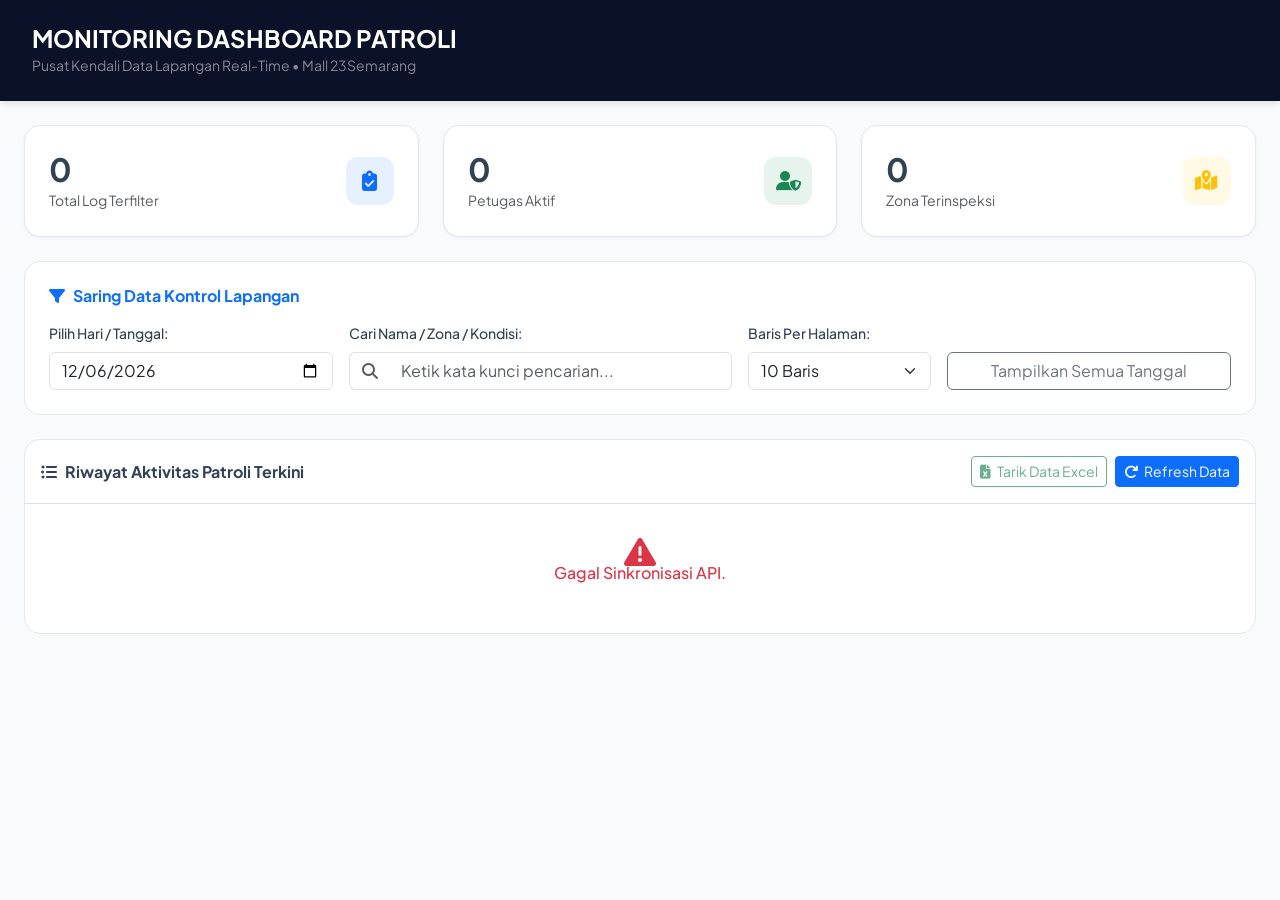
==== commit 4f3f37d0: "Index.html" ====
--- a/Index.html
+++ b/Index.html
@@ -89,6 +89,11 @@
             transform: scale(1.08);
             border-color: var(--blue-accent);
         }
+        /* Style Tambahan untuk Menu Baris per Halaman */
+        .Paging-info {
+            font-size: 13px;
+            color: #64748b;
+        }
     </style>
 </head>
 <body>
@@ -142,14 +147,23 @@
                     <label class="form-label small fw-medium">Pilih Hari / Tanggal:</label>
                     <input type="date" id="filterTanggal" class="form-control">
                 </div>
-                <div class="col-md-5">
+                <div class="col-md-4">
                     <label class="form-label small fw-medium">Cari Nama / Zona / Kondisi:</label>
                     <div class="input-group">
                         <span class="input-group-text bg-white border-end-0 text-muted"><i class="fa-solid fa-magnifying-glass"></i></span>
                         <input type="text" id="filterCari" class="form-control border-start-0" placeholder="Ketik kata kunci pencarian...">
                     </div>
                 </div>
-                <div class="col-md-4 d-flex align-items-end">
+                <div class="col-md-2">
+                    <label class="form-label small fw-medium">Baris Per Halaman:</label>
+                    <select id="pilihanLimitBaris" class="form-select" onchange="gantiLimitBarisPaging()">
+                        <option value="10" selected>10 Baris</option>
+                        <option value="25">25 Baris</option>
+                        <option value="50">50 Baris</option>
+                        <option value="100">100 Baris</option>
+                    </select>
+                </div>
+                <div class="col-md-3 d-flex align-items-end">
                     <button class="btn btn-outline-secondary w-100" onclick="resetTanggal()">Tampilkan Semua Tanggal</button>
                 </div>
             </div>
@@ -183,6 +197,20 @@
                     <tbody id="bodyTabelPatroli"></tbody>
                 </table>
             </div>
+
+            <div id="footerPagination" class="p-3 bg-light border-top d-flex justify-content-between align-items-center" style="display: none !important;">
+                <div class="Paging-info" id="infoTextPaging">Menampilkan data 0 - 0 dari 0</div>
+                <nav>
+                    <ul class="pagination pagination-sm m-0 gap-1">
+                        <li class="page-item" id="btnHalamanPrev">
+                            <button class="page-link rounded px-3" onclick="navigasiKeHalamanSebelumnya()"><i class="fa-solid fa-angle-left me-1"></i> Prev</button>
+                        </li>
+                        <li class="page-item" id="btnHalamanNext">
+                            <button class="page-link rounded px-3" onclick="navigasiKeHalamanSelanjutnya()">Next <i class="fa-solid fa-angle-right ms-1"></i></button>
+                        </li>
+                    </ul>
+                </nav>
+            </div>
         </div>
     </div>
 
@@ -200,7 +228,13 @@
     <script src="https://cdn.jsdelivr.net/npm/bootstrap@5.3.0/dist/js/bootstrap.bundle.min.js"></script>
     <script>
         const API_URL_WEBAPP = "https://script.google.com/macros/s/AKfycbyJuzwTGe-bucxDG6Yvgp-GEEsk5RdUpjR7ZX-G6KL_PlkiAn6QhustBE5n2fWBVrmA/exec";
+        
         let dataMasterPusat = [];
+        let dataHasilSaringan = []; // Menyimpan data setelah difilter pencarian/tanggal
+        
+        // Variabel Manajemen Kontrol Pagination
+        let halamanSaatIni = 1;
+        let barisPerHalaman = 10;
 
         document.addEventListener("DOMContentLoaded", function() {
             const hariIni = new Date();
@@ -210,8 +244,8 @@
             document.getElementById('filterTanggal').value = `${yyyy}-${mm}-${dd}`;
             
             muatDataLaporanDashboard();
-            document.getElementById('filterTanggal').addEventListener('change', jalankanFilterData);
-            document.getElementById('filterCari').addEventListener('input', jalankanFilterData);
+            document.getElementById('filterTanggal').addEventListener('change', hitungUlangFilterDanResetPage);
+            document.getElementById('filterCari').addEventListener('input', hitungUlangFilterDanResetPage);
         });
 
         function muatDataLaporanDashboard() {
@@ -220,18 +254,20 @@
             var btnExp = document.getElementById('btnExport');
             var loading = document.getElementById('loadingStatus');
             var tabel = document.getElementById('tabelLogPatroli');
+            var pagingDiv = document.getElementById('footerPagination');
             
             btnRef.disabled = true;
             btnExp.disabled = true;
             iconRef.classList.add('fa-spin'); 
             loading.style.display = "block";
             tabel.style.display = "none";
+            pagingDiv.setAttribute("style", "display: none !important;");
 
             fetch(`${API_URL_WEBAPP}?aksi=ambilData&_=${new Date().getTime()}`)
             .then(res => res.json())
             .then(response => {
                 dataMasterPusat = Array.isArray(response) ? response : (response.logData || []);
-                jalankanFilterData();
+                hitungUlangFilterDanResetPage();
                 btnRef.disabled = false;
                 iconRef.classList.remove('fa-spin');
             })
@@ -242,71 +278,132 @@
             });
         }
 
+        function hitungUlangFilterDanResetPage() {
+            halamanSaatIni = 1; // Reset ke halaman 1 setiap kali user mengubah filter data
+            jalankanFilterData();
+        }
+
+        function gantiLimitBarisPaging() {
+            barisPerHalaman = parseInt(document.getElementById('pilihanLimitBaris').value);
+            halamanSaatIni = 1;
+            renderDataKeTabel();
+        }
+
         function jalankanFilterData() {
             const tglPilihan = document.getElementById('filterTanggal').value; 
             const kataKunci = document.getElementById('filterCari').value.toLowerCase().trim();
-            const tbody = document.getElementById('bodyTabelPatroli');
             
             let tglFormat = tglPilihan ? `${tglPilihan.split('-')[2]}/${tglPilihan.split('-')[1]}/${tglPilihan.split('-')[0]}` : "";
 
-            tbody.innerHTML = "";
-            let counterTerfilter = 0;
             let setPetugasUnik = new Set();
             let setZonaUnik = new Set();
-
-            if (Array.isArray(dataMasterPusat)) {
-                dataMasterPusat.forEach(item => {
-                    if (tglFormat && !item.timestamp.includes(tglFormat)) return;
-                    if (kataKunci && !item.nama.toLowerCase().includes(kataKunci) && !item.zona.toLowerCase().includes(kataKunci) && !item.kondisi.toLowerCase().includes(kataKunci)) return;
-
-                    counterTerfilter++;
-                    if(item.nama && item.nama !== "-") setPetugasUnik.add(item.nama);
-                    if(item.zona && item.zona !== "-") setZonaUnik.add(item.zona);
-
-                    let kelasBadge = item.kondisi.toLowerCase() === "aman" ? "bg-aman" : "bg-temuan";
-
-                    // LOGIKA RENDER FOTO AUTOMATIC BYPASS
-                    let kolomFoto = "<span class='text-muted small'>Tidak ada foto</span>";
-                    if (item.urlFoto && item.urlFoto.includes("http")) {
-                        kolomFoto = `<img src="${item.urlFoto}" class="img-thumbnail-custom" onclick="bukaModalFoto('${item.urlFoto}')" onerror="this.onerror=null; this.src='https://placehold.co/65x65/f1f5f9/475569?text=Buka+Link'; this.onclick=function(){ window.open('${item.urlAsliDrive || item.urlFoto}', '_blank'); };" title="Klik untuk memperbesar">`;
-                    }
-
-                    // GEOTAGGING FIX TEMPLATE LITERALS SYNTACKS
-                    let kolomPeta = "<span class='text-muted small'>-</span>";
-                    if (item.lat && item.lng && item.lat !== "-") {
-                        kolomPeta = `<a href="https://maps.google.com/?q=${item.lat},${item.lng}" target="_blank" class="btn btn-outline-primary px-2 py-1 small mb-1" style="font-size:11px; text-decoration:none;"><i class="fa-solid fa-map-pin me-1"></i>Peta</a>`;
-                    }
-
-                    let baris = `<tr>
-                        <td><small class="fw-medium">${item.timestamp}</small></td>
-                        <td class="text-capitalize fw-semibold">${item.nama}</td>
-                        <td><span class="badge bg-secondary">${item.zona}</span></td>
-                        <td><span class="badge-kondisi ${kelasBadge}">${item.kondisi}</span></td>
-                        <td>${kolomFoto}</td>
-                        <td>
-                            <div class="d-flex flex-column align-items-start">
-                                ${kolomPeta}
-                                <small class="text-muted text-wrap" style="font-size:10px; max-width:200px; display:block; line-height:1.2;">${item.alamat || '-'}</small>
-                            </div>
-                        </td>
-                    </tr>`;
-                    tbody.innerHTML += baris;
-                });
-            }
-
-            document.getElementById('statTotalLog').innerText = counterTerfilter;
+            
+            // Proses penyaringan data dari data master pusat
+            dataHasilSaringan = dataMasterPusat.filter(item => {
+                if (tglFormat && !item.timestamp.includes(tglFormat)) return false;
+                if (kataKunci && !item.nama.toLowerCase().includes(kataKunci) && !item.zona.toLowerCase().includes(kataKunci) && !item.kondisi.toLowerCase().includes(kataKunci)) return false;
+                
+                if(item.nama && item.nama !== "-") setPetugasUnik.add(item.nama);
+                if(item.zona && item.zona !== "-") setZonaUnik.add(item.zona);
+                return true;
+            });
+
+            // Update statistik berdasarkan data yang lolos filter
+            document.getElementById('statTotalLog').innerText = dataHasilSaringan.length;
             document.getElementById('statPetugas').innerText = setPetugasUnik.size;
             document.getElementById('statZona').innerText = setZonaUnik.size;
             document.getElementById('judulTabel').innerHTML = tglFormat ? `<i class="fa-solid fa-list-ul me-2"></i>Riwayat Patroli Tanggal ${tglFormat}` : `<i class="fa-solid fa-list-ul me-2"></i>Semua Riwayat Aktivitas Patroli`;
 
+            renderDataKeTabel();
+        }
+
+        // FUNGSI UTAMA UNTUK MEMECAH DATA PER HALAMAN (PAGINATION)
+        function renderDataKeTabel() {
+            const tbody = document.getElementById('bodyTabelPatroli');
+            tbody.innerHTML = "";
+
+            const totalData = dataHasilSaringan.length;
+            
+            if (totalData === 0) {
+                tbody.innerHTML = `<tr><td colspan="6" class="text-center py-4 text-muted fw-medium">Tidak ada riwayat patroli yang cocok dengan filter.</td></tr>`;
+                document.getElementById('loadingStatus').style.display = "none";
+                document.getElementById('tabelLogPatroli').style.display = "table";
+                document.getElementById('footerPagination').setAttribute("style", "display: none !important;");
+                document.getElementById('btnExport').disabled = true;
+                return;
+            }
+
+            // Hitung indeks awal dan akhir data untuk halaman aktif
+            let indexMulai = (halamanSaatIni - 1) * barisPerHalaman;
+            let indexSelesai = indexMulai + barisPerHalaman;
+            if (indexSelesai > totalData) indexSelesai = totalData;
+
+            // Ambil potongan data khusus halaman saat ini saja
+            const dataHalamanIni = dataHasilSaringan.slice(indexMulai, indexSelesai);
+
+            dataHalamanIni.forEach(item => {
+                let kelasBadge = item.kondisi.toLowerCase() === "aman" ? "bg-aman" : "bg-temuan";
+
+                // Render Lampiran Foto
+                let kolomFoto = "<span class='text-muted small'>Tidak ada foto</span>";
+                if (item.urlFoto && item.urlFoto.includes("http")) {
+                    kolomFoto = `<img src="${item.urlFoto}" class="img-thumbnail-custom" onclick="bukaModalFoto('${item.urlFoto}')" onerror="this.onerror=null; this.src='https://placehold.co/65x65/f1f5f9/475569?text=Buka+Link'; this.onclick=function(){ window.open('${item.urlAsliDrive || item.urlFoto}', '_blank'); };" title="Klik untuk memperbesar">`;
+                }
+
+                // Render Geotagging Peta
+                let kolomPeta = "<span class='text-muted small'>-</span>";
+                if (item.lat && item.lng && item.lat !== "-") {
+                    kolomPeta = `<a href="https://maps.google.com/?q=${item.lat},${item.lng}" target="_blank" class="btn btn-outline-primary px-2 py-1 small mb-1" style="font-size:11px; text-decoration:none;"><i class="fa-solid fa-map-pin me-1"></i>Peta</a>`;
+                }
+
+                let baris = `<tr>
+                    <td><small class="fw-medium">${item.timestamp}</small></td>
+                    <td class="text-capitalize fw-semibold">${item.nama}</td>
+                    <td><span class="badge bg-secondary">${item.zona}</span></td>
+                    <td><span class="badge-kondisi ${kelasBadge}">${item.kondisi}</span></td>
+                    <td>${kolomFoto}</td>
+                    <td>
+                        <div class="d-flex flex-column align-items-start">
+                            ${kolomPeta}
+                            <small class="text-muted text-wrap" style="font-size:10px; max-width:200px; display:block; line-height:1.2;">${item.alamat || '-'}</small>
+                        </div>
+                    </td>
+                </tr>`;
+                tbody.innerHTML += baris;
+            });
+
+            // Sinkronisasi Informasi Text & Button Pagination Control
+            document.getElementById('infoTextPaging').innerText = `Menampilkan data ${indexMulai + 1} - ${indexSelesai} dari ${totalData}`;
+            
+            document.getElementById('btnHalamanPrev').classList.toggle('disabled', halamanSaatIni === 1);
+            document.getElementById('btnHalamanNext').classList.toggle('disabled', indexSelesai >= totalData);
+
             document.getElementById('loadingStatus').style.display = "none";
             document.getElementById('tabelLogPatroli').style.display = "table";
-            document.getElementById('btnExport').disabled = counterTerfilter === 0;
+            document.getElementById('footerPagination').setAttribute("style", "display: flex !important;");
+            document.getElementById('btnExport').disabled = false;
+        }
+
+        function navigasiKeHalamanSebelumnya() {
+            if (halamanSaatIni > 1) {
+                halamanSaatIni--;
+                renderDataKeTabel();
+                document.getElementById('tabelLogPatroli').scrollIntoView({ behavior: 'smooth' });
+            }
+        }
+
+        function navigasiKeHalamanSelanjutnya() {
+            const totalHalamanMaks = Math.ceil(dataHasilSaringan.length / barisPerHalaman);
+            if (halamanSaatIni < totalHalamanMaks) {
+                halamanSaatIni++;
+                renderDataKeTabel();
+                document.getElementById('tabelLogPatroli').scrollIntoView({ behavior: 'smooth' });
+            }
         }
 
         function resetTanggal() {
             document.getElementById('filterTanggal').value = "";
-            jalankanFilterData();
+            hitungUlangFilterDanResetPage();
         }
 
         function bukaModalFoto(url) {
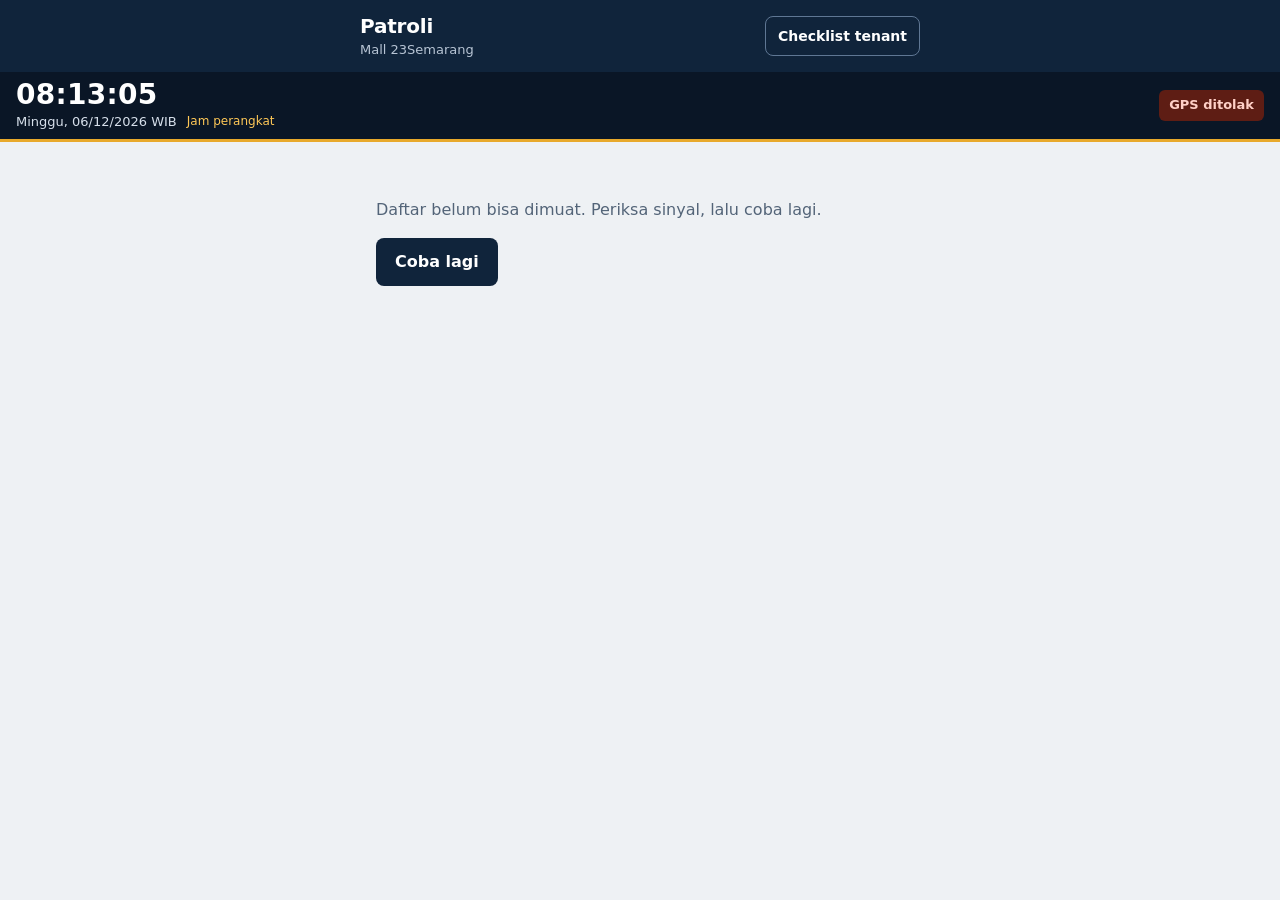
==== commit 6091753a: "Add files via upload" ====
--- a/Index.html
+++ b/Index.html
@@ -1,426 +1,306 @@
 <!DOCTYPE html>
 <html lang="id">
 <head>
-    <base target="_top">
-    <meta charset="utf-8">
-    <meta name="viewport" content="width=device-width, initial-scale=1.0">
-    <title>Dashboard Monitoring Patroli - Mall 23Semarang</title>
-    <link rel="stylesheet" href="https://cdn.jsdelivr.net/npm/bootstrap@5.3.0/dist/css/bootstrap.min.css">
-    <link rel="stylesheet" href="https://cdnjs.cloudflare.com/ajax/libs/font-awesome/6.4.0/css/all.min.css">
-    <link rel="stylesheet" href="https://fonts.googleapis.com/css2?family=Plus+Jakarta+Sans:wght@400;500;600;700&display=swap">
-    <style>
-        :root {
-            --navy-main: #0a1128;
-            --border-gray: #e2e8f0;
-            --bg-light: #f8fafc;
-            --blue-accent: #0066cc;
-        }
-        body {
-            font-family: 'Plus Jakarta Sans', sans-serif;
-            background-color: var(--bg-light);
-            color: #334155;
-        }
-        .navbar-custom {
-            background-color: var(--navy-main);
-            color: white;
-            padding: 1.5rem 2rem;
-            box-shadow: 0 4px 6px -1px rgba(0,0,0,0.1);
-        }
-        .stat-card {
-            background: white;
-            border-radius: 16px;
-            padding: 1.5rem;
-            border: 1px solid var(--border-gray);
-            box-shadow: 0 1px 3px rgba(0,0,0,0.05);
-        }
-        .stat-icon {
-            width: 48px;
-            height: 48px;
-            border-radius: 12px;
-            display: flex;
-            align-items: center;
-            justify-content: center;
-            font-size: 1.25rem;
-        }
-        .filter-section {
-            background: white;
-            border-radius: 16px;
-            padding: 1.5rem;
-            border: 1px solid var(--border-gray);
-            margin-bottom: 1.5rem;
-        }
-        .table-container {
-            background: white;
-            border-radius: 16px;
-            border: 1px solid var(--border-gray);
-            overflow: hidden;
-        }
-        .table-custom th {
-            background-color: #f1f5f9;
-            color: #475569;
-            font-weight: 600;
-            text-transform: uppercase;
-            font-size: 0.75rem;
-            padding: 1rem;
-        }
-        .table-custom td {
-            padding: 1rem;
-            vertical-align: middle;
-            border-bottom: 1px solid var(--border-gray);
-        }
-        .badge-kondisi {
-            padding: 0.35rem 0.75rem;
-            border-radius: 9999px;
-            font-size: 0.75rem;
-            font-weight: 600;
-        }
-        .bg-aman { background-color: #dcfce7; color: #166534; }
-        .bg-temuan { background-color: #fee2e2; color: #991b1b; }
-        .img-thumbnail-custom {
-            width: 65px;
-            height: 65px;
-            object-fit: cover;
-            border-radius: 8px;
-            cursor: pointer;
-            border: 2px solid var(--border-gray);
-            transition: transform 0.15s ease-in-out;
-        }
-        .img-thumbnail-custom:hover {
-            transform: scale(1.08);
-            border-color: var(--blue-accent);
-        }
-        /* Style Tambahan untuk Menu Baris per Halaman */
-        .Paging-info {
-            font-size: 13px;
-            color: #64748b;
-        }
-    </style>
+<meta charset="utf-8">
+<meta name="viewport" content="width=device-width, initial-scale=1, viewport-fit=cover">
+<meta name="theme-color" content="#10243B">
+<meta http-equiv="Content-Security-Policy" content="default-src 'none'; script-src 'self' 'unsafe-inline'; style-src 'self' 'unsafe-inline' https://fonts.googleapis.com; font-src https://fonts.gstatic.com; img-src 'self' data: blob:; connect-src https://script.google.com https://script.googleusercontent.com; media-src blob:; base-uri 'none'; form-action 'none'">
+<meta name="referrer" content="no-referrer">
+<title>Patroli - Mall 23Semarang</title>
+<link rel="preconnect" href="https://fonts.googleapis.com">
+<link rel="preconnect" href="https://fonts.gstatic.com" crossorigin>
+<link rel="stylesheet" href="https://fonts.googleapis.com/css2?family=Schibsted+Grotesk:wght@400;500;600;700;800&display=swap">
+<link rel="stylesheet" href="petugas.css">
 </head>
 <body>
 
-    <nav class="navbar-custom mb-4">
-        <h4 class="m-0 fw-bold">MONITORING DASHBOARD PATROLI</h4>
-        <small class="text-white-50">Pusat Kendali Data Lapangan Real-Time • Mall 23Semarang</small>
-    </nav>
-
-    <div class="container-fluid px-4">
-        <div class="row g-4 mb-4">
-            <div class="col-md-4">
-                <div class="stat-card d-flex align-items-center justify-content-between">
-                    <div>
-                        <h2 class="fw-bold m-0" id="statTotalLog">0</h2>
-                        <small class="text-muted">Total Log Terfilter</small>
-                    </div>
-                    <div class="stat-icon bg-primary bg-opacity-10 text-primary">
-                        <i class="fa-solid fa-clipboard-check"></i>
-                    </div>
-                </div>
-            </div>
-            <div class="col-md-4">
-                <div class="stat-card d-flex align-items-center justify-content-between">
-                    <div>
-                        <h2 class="fw-bold m-0" id="statPetugas">0</h2>
-                        <small class="text-muted">Petugas Aktif</small>
-                    </div>
-                    <div class="stat-icon bg-success bg-opacity-10 text-success">
-                        <i class="fa-solid fa-user-shield"></i>
-                    </div>
-                </div>
-            </div>
-            <div class="col-md-4">
-                <div class="stat-card d-flex align-items-center justify-content-between">
-                    <div>
-                        <h2 class="fw-bold m-0" id="statZona">0</h2>
-                        <small class="text-muted">Zona Terinspeksi</small>
-                    </div>
-                    <div class="stat-icon bg-warning bg-opacity-10 text-warning">
-                        <i class="fa-solid fa-map-location-dot"></i>
-                    </div>
-                </div>
-            </div>
+<header class="kepala">
+  <div class="kepala-isi">
+    <div>
+      <div class="judul">Patroli</div>
+      <div class="sub">Mall 23Semarang</div>
+    </div>
+    <a class="tautan" href="Tenant.html">Checklist tenant</a>
+  </div>
+</header>
+<div class="stempel" id="stempel" aria-label="Stempel waktu dan lokasi"></div>
+
+<main class="app">
+  <div id="antrean-wadah"></div>
+  <div id="hasil" class="hasil" role="status" hidden></div>
+  <div id="muat" class="muat">Memuat daftar petugas dan zona...</div>
+
+  <form id="form" hidden novalidate>
+    <section class="bagian">
+      <h2>Petugas</h2>
+      <div class="medan">
+        <label for="nama">Nama petugas</label>
+        <div class="kombo">
+          <input id="nama" class="input" type="text" autocomplete="off" placeholder="Ketik untuk mencari nama" aria-controls="daftar-nama">
+          <ul id="daftar-nama" class="daftar" role="listbox" hidden></ul>
         </div>
-
-        <div class="filter-section">
-            <h6 class="fw-bold mb-3 text-primary"><i class="fa-solid fa-filter me-2"></i>Saring Data Kontrol Lapangan</h6>
-            <div class="row g-3">
-                <div class="col-md-3">
-                    <label class="form-label small fw-medium">Pilih Hari / Tanggal:</label>
-                    <input type="date" id="filterTanggal" class="form-control">
-                </div>
-                <div class="col-md-4">
-                    <label class="form-label small fw-medium">Cari Nama / Zona / Kondisi:</label>
-                    <div class="input-group">
-                        <span class="input-group-text bg-white border-end-0 text-muted"><i class="fa-solid fa-magnifying-glass"></i></span>
-                        <input type="text" id="filterCari" class="form-control border-start-0" placeholder="Ketik kata kunci pencarian...">
-                    </div>
-                </div>
-                <div class="col-md-2">
-                    <label class="form-label small fw-medium">Baris Per Halaman:</label>
-                    <select id="pilihanLimitBaris" class="form-select" onchange="gantiLimitBarisPaging()">
-                        <option value="10" selected>10 Baris</option>
-                        <option value="25">25 Baris</option>
-                        <option value="50">50 Baris</option>
-                        <option value="100">100 Baris</option>
-                    </select>
-                </div>
-                <div class="col-md-3 d-flex align-items-end">
-                    <button class="btn btn-outline-secondary w-100" onclick="resetTanggal()">Tampilkan Semua Tanggal</button>
-                </div>
-            </div>
+      </div>
+      <div class="medan">
+        <label for="pin">PIN</label>
+        <input id="pin" class="input" type="password" inputmode="numeric" autocomplete="off" maxlength="12" placeholder="PIN dari admin">
+        <p id="g-pin" class="galat" hidden></p>
+      </div>
+    </section>
+
+    <section class="bagian">
+      <h2>Titik patroli</h2>
+      <div class="medan">
+        <label for="zona">Zona atau sektor</label>
+        <div class="kombo">
+          <input id="zona" class="input" type="text" autocomplete="off" placeholder="Ketik untuk mencari zona" aria-controls="daftar-zona">
+          <ul id="daftar-zona" class="daftar" role="listbox" hidden></ul>
         </div>
-
-        <div class="table-container mb-4">
-            <div class="p-3 border-bottom d-flex justify-content-between align-items-center">
-                <h6 class="fw-bold m-0 text-navy-main" id="judulTabel"><i class="fa-solid fa-list-ul me-2"></i>Riwayat Aktivitas Patroli Terkini</h6>
-                <div class="d-flex gap-2">
-                    <button class="btn btn-outline-success btn-sm" id="btnExport" onclick="eksporKeExcel()"><i class="fa-solid fa-file-excel me-1"></i> Tarik Data Excel</button>
-                    <button class="btn btn-primary btn-sm" id="btnRefresh" onclick="muatDataLaporanDashboard()"><i class="fa-solid fa-arrow-rotate-right me-1" id="iconRefresh"></i> Refresh Data</button>
-                </div>
-            </div>
-            
-            <div id="loadingStatus" class="p-5 text-center fw-medium text-muted">
-                <i class="fa-solid fa-spinner fa-spin fa-2xl mb-3 text-primary d-block"></i> Sedang menghubungkan ke server API Google Sheets...
-            </div>
-
-            <div class="table-responsive">
-                <table class="table table-custom m-0" id="tabelLogPatroli" style="display: none;">
-                    <thead>
-                        <tr>
-                            <th>Waktu Log</th>
-                            <th>Nama Personel</th>
-                            <th>Zona Area</th>
-                            <th>Kondisi Sektor</th>
-                            <th>Lampiran Foto</th>
-                            <th>Geotagging</th>
-                        </tr>
-                    </thead>
-                    <tbody id="bodyTabelPatroli"></tbody>
-                </table>
-            </div>
-
-            <div id="footerPagination" class="p-3 bg-light border-top d-flex justify-content-between align-items-center" style="display: none !important;">
-                <div class="Paging-info" id="infoTextPaging">Menampilkan data 0 - 0 dari 0</div>
-                <nav>
-                    <ul class="pagination pagination-sm m-0 gap-1">
-                        <li class="page-item" id="btnHalamanPrev">
-                            <button class="page-link rounded px-3" onclick="navigasiKeHalamanSebelumnya()"><i class="fa-solid fa-angle-left me-1"></i> Prev</button>
-                        </li>
-                        <li class="page-item" id="btnHalamanNext">
-                            <button class="page-link rounded px-3" onclick="navigasiKeHalamanSelanjutnya()">Next <i class="fa-solid fa-angle-right ms-1"></i></button>
-                        </li>
-                    </ul>
-                </nav>
-            </div>
+      </div>
+    </section>
+
+    <section class="bagian">
+      <h2>Kondisi area <small id="progres">0 dari 0</small></h2>
+      <p class="petunjuk">Jawab setiap item. Pilih Temuan jika ada yang tidak normal, lalu jelaskan.</p>
+      <div id="checklist"></div>
+      <div id="blok-temuan" hidden>
+        <div class="medan" style="margin-top:18px">
+          <span class="label" id="lbl-tingkat">Tingkat temuan</span>
+          <div class="tingkat" role="radiogroup" aria-labelledby="lbl-tingkat">
+            <input type="radio" name="tingkat" id="t1" value="Rendah"><label class="seg t-rendah" for="t1">Rendah</label>
+            <input type="radio" name="tingkat" id="t2" value="Sedang"><label class="seg t-sedang" for="t2">Sedang</label>
+            <input type="radio" name="tingkat" id="t3" value="Tinggi"><label class="seg t-tinggi" for="t3">Tinggi</label>
+          </div>
         </div>
-    </div>
-
-    <div class="modal fade" id="modalFoto" tabindex="-1" aria-hidden="true">
-        <div class="modal-dialog modal-dialog-centered">
-            <div class="modal-content bg-dark border-0">
-                <div class="modal-body p-1 position-relative text-center">
-                    <button type="button" class="btn-close position-absolute top-0 end-0 m-3 bg-white p-2 rounded-circle" data-bs-dismiss="modal" aria-label="Close"></button>
-                    <img id="imgModalTarget" src="" class="img-fluid rounded" style="max-height: 80vh; object-fit: contain; width: 100%;">
-                </div>
-            </div>
-        </div>
-    </div>
-
-    <script src="https://cdn.jsdelivr.net/npm/bootstrap@5.3.0/dist/js/bootstrap.bundle.min.js"></script>
-    <script>
-        const API_URL_WEBAPP = "https://script.google.com/macros/s/AKfycbyJuzwTGe-bucxDG6Yvgp-GEEsk5RdUpjR7ZX-G6KL_PlkiAn6QhustBE5n2fWBVrmA/exec";
-        
-        let dataMasterPusat = [];
-        let dataHasilSaringan = []; // Menyimpan data setelah difilter pencarian/tanggal
-        
-        // Variabel Manajemen Kontrol Pagination
-        let halamanSaatIni = 1;
-        let barisPerHalaman = 10;
-
-        document.addEventListener("DOMContentLoaded", function() {
-            const hariIni = new Date();
-            const yyyy = hariIni.getFullYear();
-            const mm = String(hariIni.getMonth() + 1).padStart(2, '0');
-            const dd = String(hariIni.getDate()).padStart(2, '0');
-            document.getElementById('filterTanggal').value = `${yyyy}-${mm}-${dd}`;
-            
-            muatDataLaporanDashboard();
-            document.getElementById('filterTanggal').addEventListener('change', hitungUlangFilterDanResetPage);
-            document.getElementById('filterCari').addEventListener('input', hitungUlangFilterDanResetPage);
-        });
-
-        function muatDataLaporanDashboard() {
-            var btnRef = document.getElementById('btnRefresh');
-            var iconRef = document.getElementById('iconRefresh');
-            var btnExp = document.getElementById('btnExport');
-            var loading = document.getElementById('loadingStatus');
-            var tabel = document.getElementById('tabelLogPatroli');
-            var pagingDiv = document.getElementById('footerPagination');
-            
-            btnRef.disabled = true;
-            btnExp.disabled = true;
-            iconRef.classList.add('fa-spin'); 
-            loading.style.display = "block";
-            tabel.style.display = "none";
-            pagingDiv.setAttribute("style", "display: none !important;");
-
-            fetch(`${API_URL_WEBAPP}?aksi=ambilData&_=${new Date().getTime()}`)
-            .then(res => res.json())
-            .then(response => {
-                dataMasterPusat = Array.isArray(response) ? response : (response.logData || []);
-                hitungUlangFilterDanResetPage();
-                btnRef.disabled = false;
-                iconRef.classList.remove('fa-spin');
-            })
-            .catch(err => {
-                loading.innerHTML = "<span class='text-danger'><i class='fa-solid fa-triangle-exclamation d-block fa-2xl mb-2'></i> Gagal Sinkronisasi API.</span>";
-                btnRef.disabled = false;
-                iconRef.classList.remove('fa-spin');
-            });
-        }
-
-        function hitungUlangFilterDanResetPage() {
-            halamanSaatIni = 1; // Reset ke halaman 1 setiap kali user mengubah filter data
-            jalankanFilterData();
-        }
-
-        function gantiLimitBarisPaging() {
-            barisPerHalaman = parseInt(document.getElementById('pilihanLimitBaris').value);
-            halamanSaatIni = 1;
-            renderDataKeTabel();
-        }
-
-        function jalankanFilterData() {
-            const tglPilihan = document.getElementById('filterTanggal').value; 
-            const kataKunci = document.getElementById('filterCari').value.toLowerCase().trim();
-            
-            let tglFormat = tglPilihan ? `${tglPilihan.split('-')[2]}/${tglPilihan.split('-')[1]}/${tglPilihan.split('-')[0]}` : "";
-
-            let setPetugasUnik = new Set();
-            let setZonaUnik = new Set();
-            
-            // Proses penyaringan data dari data master pusat
-            dataHasilSaringan = dataMasterPusat.filter(item => {
-                if (tglFormat && !item.timestamp.includes(tglFormat)) return false;
-                if (kataKunci && !item.nama.toLowerCase().includes(kataKunci) && !item.zona.toLowerCase().includes(kataKunci) && !item.kondisi.toLowerCase().includes(kataKunci)) return false;
-                
-                if(item.nama && item.nama !== "-") setPetugasUnik.add(item.nama);
-                if(item.zona && item.zona !== "-") setZonaUnik.add(item.zona);
-                return true;
-            });
-
-            // Update statistik berdasarkan data yang lolos filter
-            document.getElementById('statTotalLog').innerText = dataHasilSaringan.length;
-            document.getElementById('statPetugas').innerText = setPetugasUnik.size;
-            document.getElementById('statZona').innerText = setZonaUnik.size;
-            document.getElementById('judulTabel').innerHTML = tglFormat ? `<i class="fa-solid fa-list-ul me-2"></i>Riwayat Patroli Tanggal ${tglFormat}` : `<i class="fa-solid fa-list-ul me-2"></i>Semua Riwayat Aktivitas Patroli`;
-
-            renderDataKeTabel();
-        }
-
-        // FUNGSI UTAMA UNTUK MEMECAH DATA PER HALAMAN (PAGINATION)
-        function renderDataKeTabel() {
-            const tbody = document.getElementById('bodyTabelPatroli');
-            tbody.innerHTML = "";
-
-            const totalData = dataHasilSaringan.length;
-            
-            if (totalData === 0) {
-                tbody.innerHTML = `<tr><td colspan="6" class="text-center py-4 text-muted fw-medium">Tidak ada riwayat patroli yang cocok dengan filter.</td></tr>`;
-                document.getElementById('loadingStatus').style.display = "none";
-                document.getElementById('tabelLogPatroli').style.display = "table";
-                document.getElementById('footerPagination').setAttribute("style", "display: none !important;");
-                document.getElementById('btnExport').disabled = true;
-                return;
-            }
-
-            // Hitung indeks awal dan akhir data untuk halaman aktif
-            let indexMulai = (halamanSaatIni - 1) * barisPerHalaman;
-            let indexSelesai = indexMulai + barisPerHalaman;
-            if (indexSelesai > totalData) indexSelesai = totalData;
-
-            // Ambil potongan data khusus halaman saat ini saja
-            const dataHalamanIni = dataHasilSaringan.slice(indexMulai, indexSelesai);
-
-            dataHalamanIni.forEach(item => {
-                let kelasBadge = item.kondisi.toLowerCase() === "aman" ? "bg-aman" : "bg-temuan";
-
-                // Render Lampiran Foto
-                let kolomFoto = "<span class='text-muted small'>Tidak ada foto</span>";
-                if (item.urlFoto && item.urlFoto.includes("http")) {
-                    kolomFoto = `<img src="${item.urlFoto}" class="img-thumbnail-custom" onclick="bukaModalFoto('${item.urlFoto}')" onerror="this.onerror=null; this.src='https://placehold.co/65x65/f1f5f9/475569?text=Buka+Link'; this.onclick=function(){ window.open('${item.urlAsliDrive || item.urlFoto}', '_blank'); };" title="Klik untuk memperbesar">`;
-                }
-
-                // Render Geotagging Peta
-                let kolomPeta = "<span class='text-muted small'>-</span>";
-                if (item.lat && item.lng && item.lat !== "-") {
-                    kolomPeta = `<a href="https://maps.google.com/?q=${item.lat},${item.lng}" target="_blank" class="btn btn-outline-primary px-2 py-1 small mb-1" style="font-size:11px; text-decoration:none;"><i class="fa-solid fa-map-pin me-1"></i>Peta</a>`;
-                }
-
-                let baris = `<tr>
-                    <td><small class="fw-medium">${item.timestamp}</small></td>
-                    <td class="text-capitalize fw-semibold">${item.nama}</td>
-                    <td><span class="badge bg-secondary">${item.zona}</span></td>
-                    <td><span class="badge-kondisi ${kelasBadge}">${item.kondisi}</span></td>
-                    <td>${kolomFoto}</td>
-                    <td>
-                        <div class="d-flex flex-column align-items-start">
-                            ${kolomPeta}
-                            <small class="text-muted text-wrap" style="font-size:10px; max-width:200px; display:block; line-height:1.2;">${item.alamat || '-'}</small>
-                        </div>
-                    </td>
-                </tr>`;
-                tbody.innerHTML += baris;
-            });
-
-            // Sinkronisasi Informasi Text & Button Pagination Control
-            document.getElementById('infoTextPaging').innerText = `Menampilkan data ${indexMulai + 1} - ${indexSelesai} dari ${totalData}`;
-            
-            document.getElementById('btnHalamanPrev').classList.toggle('disabled', halamanSaatIni === 1);
-            document.getElementById('btnHalamanNext').classList.toggle('disabled', indexSelesai >= totalData);
-
-            document.getElementById('loadingStatus').style.display = "none";
-            document.getElementById('tabelLogPatroli').style.display = "table";
-            document.getElementById('footerPagination').setAttribute("style", "display: flex !important;");
-            document.getElementById('btnExport').disabled = false;
-        }
-
-        function navigasiKeHalamanSebelumnya() {
-            if (halamanSaatIni > 1) {
-                halamanSaatIni--;
-                renderDataKeTabel();
-                document.getElementById('tabelLogPatroli').scrollIntoView({ behavior: 'smooth' });
-            }
-        }
-
-        function navigasiKeHalamanSelanjutnya() {
-            const totalHalamanMaks = Math.ceil(dataHasilSaringan.length / barisPerHalaman);
-            if (halamanSaatIni < totalHalamanMaks) {
-                halamanSaatIni++;
-                renderDataKeTabel();
-                document.getElementById('tabelLogPatroli').scrollIntoView({ behavior: 'smooth' });
-            }
-        }
-
-        function resetTanggal() {
-            document.getElementById('filterTanggal').value = "";
-            hitungUlangFilterDanResetPage();
-        }
-
-        function bukaModalFoto(url) {
-            document.getElementById('imgModalTarget').src = url;
-            var myModal = new bootstrap.Modal(document.getElementById('modalFoto'));
-            myModal.show();
-        }
-
-        function eksporKeExcel() {
-            let tabelHtml = document.getElementById('tabelLogPatroli').cloneNode(true);
-            let linkDownload = document.createElement('a');
-            linkDownload.href = 'data:application/vnd.ms-excel,' + tabelHtml.outerHTML.replace(/ /g, '%20');
-            linkDownload.download = 'Laporan_Patroli_Mall_23Semarang.xls';
-            document.body.appendChild(linkDownload);
-            linkDownload.click();
-            document.body.removeChild(linkDownload);
-        }
-    </script>
+      </div>
+      <div class="medan" style="margin-top:18px">
+        <label for="catatan">Catatan tambahan (opsional)</label>
+        <textarea id="catatan" class="input" rows="2" maxlength="500" placeholder="Kronologi atau instruksi khusus"></textarea>
+      </div>
+    </section>
+
+    <section class="bagian">
+      <h2>Foto bukti <small id="jml-foto">0 dari 3</small></h2>
+      <p class="petunjuk">Foto langsung dari kamera. Tanggal, jam, petugas, zona, dan GPS tercetak otomatis pada foto.</p>
+      <div id="foto-grid" class="foto-grid"></div>
+      <button type="button" id="btn-foto" class="btn btn-foto">Ambil foto</button>
+      <p id="hint-foto" class="petunjuk" style="margin:8px 0 0"></p>
+    </section>
+  </form>
+</main>
+
+<div class="bar-kirim" id="bar-kirim" hidden>
+  <div class="bar-isi">
+    <p id="kurang" class="kurang"></p>
+    <button type="button" id="btn-kirim" class="btn btn-utama btn-lebar" disabled>Kirim laporan patroli</button>
+  </div>
+</div>
+
+<script src="config.js"></script>
+<script src="core.js"></script>
+<script>
+(function () {
+  "use strict";
+  var PC = window.PC, h = PC.h;
+  var $ = function (id) { return document.getElementById(id); };
+  var KUNCI_DRAFT = "dp_draft_patroli_v1", KUNCI_MASTER = "dp_master_v1", KUNCI_NAMA = "dp_nama";
+  var master = null, idLaporan = PC.buatId(), tingkat = "", mengirim = false, timerDraft = null;
+  var cbNama, cbZona, cl, foto;
+
+  PC.pasangStempel($("stempel"));
+  PC.Lokasi.mulai();
+  var antrean = PC.pasangAntrean($("antrean-wadah"));
+  setInterval(PC.sinkronJam, 300000);
+  document.addEventListener("visibilitychange", function () { if (!document.hidden) PC.sinkronJam(); });
+
+  /* ------------------------------------------------ memuat master */
+  function muat() {
+    var muatEl = $("muat");
+    muatEl.hidden = false;
+    PC.kosongkan(muatEl);
+    muatEl.textContent = "Memuat daftar petugas dan zona...";
+    var t0 = Date.now();
+    PC.api("ambilDropdown", {}, 25000).then(function (r) {
+      if (r.status !== "SUCCESS") throw new Error(r.message);
+      PC.Jam.sinkron(r.waktuServer + (Date.now() - t0) / 2);
+      master = r;
+      try { localStorage.setItem(KUNCI_MASTER, JSON.stringify(r)); } catch (e) { /* abaikan */ }
+    }).catch(function () {
+      try {
+        var c = JSON.parse(localStorage.getItem(KUNCI_MASTER));
+        if (c) { master = c; PC.toast("Tanpa sinyal. Memakai daftar yang tersimpan.", "bad"); }
+      } catch (e) { /* abaikan */ }
+    }).then(function () {
+      if (master) { mulai(); return; }
+      PC.kosongkan(muatEl);
+      muatEl.appendChild(h("p", { text: "Daftar belum bisa dimuat. Periksa sinyal, lalu coba lagi." }));
+      muatEl.appendChild(h("button", { type: "button", class: "btn btn-utama", text: "Coba lagi", onclick: muat }));
+    });
+  }
+
+  function mulai() {
+    $("muat").hidden = true;
+    $("form").hidden = false;
+    $("bar-kirim").hidden = false;
+
+    cbNama = PC.Combobox({ input: $("nama"), list: $("daftar-nama"), kosong: "Nama tidak terdaftar",
+      items: function () { return master.daftarNama; },
+      onPick: function (v) { if (v) { try { localStorage.setItem(KUNCI_NAMA, v); } catch (e) { /* abaikan */ } } ubah(); } });
+    cbZona = PC.Combobox({ input: $("zona"), list: $("daftar-zona"), kosong: "Zona tidak terdaftar",
+      items: function () { return master.daftarZona; }, onPick: function () { ubah(); } });
+    foto = PC.FotoGrid($("foto-grid"), { maks: 3, onUbah: ubah });
+    cl = PC.Checklist($("checklist"), { onUbah: ubah });
+
+    var draft = bacaDraft();
+    cl.set(master.checklist.PATROLI, draft && draft.cl);
+    if (draft) {
+      if (draft.zona) $("zona").value = draft.zona;
+      $("catatan").value = draft.catatan || "";
+      if (draft.tingkat) {
+        tingkat = draft.tingkat;
+        var r = document.querySelector('input[name="tingkat"][value="' + draft.tingkat + '"]');
+        if (r) r.checked = true;
+      }
+    }
+    var tersimpan = null;
+    try { tersimpan = localStorage.getItem(KUNCI_NAMA); } catch (e) { /* abaikan */ }
+    if (tersimpan && master.daftarNama.indexOf(tersimpan) >= 0) $("nama").value = tersimpan;
+
+    Array.prototype.forEach.call(document.querySelectorAll('input[name="tingkat"]'), function (r) {
+      r.addEventListener("change", function () { tingkat = r.value; ubah(); });
+    });
+    $("pin").addEventListener("input", function () { $("g-pin").hidden = true; $("pin").classList.remove("invalid"); ubah(); });
+    $("catatan").addEventListener("input", ubah);
+    $("btn-foto").addEventListener("click", ambilFoto);
+    $("btn-kirim").addEventListener("click", kirim);
+    ubah();
+  }
+
+  /* ------------------------------------------------ draft lokal */
+  function bacaDraft() {
+    try {
+      var d = JSON.parse(localStorage.getItem(KUNCI_DRAFT));
+      if (d && Date.now() - d.t < 12 * 3600 * 1000) return d;
+    } catch (e) { /* abaikan */ }
+    return null;
+  }
+  function simpanDraft() {
+    try {
+      localStorage.setItem(KUNCI_DRAFT, JSON.stringify({
+        t: Date.now(), zona: cbZona.nilai(), cl: cl.ekspor(), tingkat: tingkat, catatan: $("catatan").value
+      }));
+    } catch (e) { /* abaikan */ }
+  }
+
+  /* ------------------------------------------------ status form */
+  function kekurangan() {
+    var k = [], c = cl.nilai();
+    if (!cbNama.nilai()) k.push("nama petugas");
+    if (!$("pin").value.trim()) k.push("PIN");
+    if (!cbZona.nilai()) k.push("zona");
+    if (!c.lengkap) k.push("checklist (" + c.terisi + "/" + c.total + ")");
+    if (c.adaTemuan) {
+      if (c.catatanKurang) k.push("penjelasan temuan");
+      if (!tingkat) k.push("tingkat temuan");
+    }
+    if (!foto.daftar().length) k.push("foto");
+    return k;
+  }
+
+  function ubah() {
+    if (!cl) return;
+    var c = cl.nilai(), k = kekurangan();
+    $("progres").textContent = c.terisi + " dari " + c.total;
+    $("blok-temuan").hidden = !c.adaTemuan;
+    if (!c.adaTemuan) {
+      tingkat = "";
+      Array.prototype.forEach.call(document.querySelectorAll('input[name="tingkat"]'), function (r) { r.checked = false; });
+    }
+    $("jml-foto").textContent = foto.daftar().length + " dari 3";
+    var siapFoto = !!cbNama.nilai() && !!cbZona.nilai();
+    $("btn-foto").disabled = !siapFoto || foto.penuh();
+    $("btn-foto").textContent = foto.penuh() ? "Foto sudah 3 (maksimal)" : (foto.daftar().length ? "Tambah foto" : "Ambil foto");
+    $("hint-foto").textContent = siapFoto ? "" : "Pilih nama petugas dan zona dulu. Keduanya dicetak pada foto.";
+    $("kurang").textContent = k.length ? "Lengkapi: " + k.join(", ") : "Semua isian lengkap.";
+    $("kurang").className = "kurang" + (k.length ? "" : " siap");
+    $("btn-kirim").disabled = mengirim || k.length > 0;
+    clearTimeout(timerDraft);
+    timerDraft = setTimeout(simpanDraft, 500);
+  }
+
+  /* ------------------------------------------------ foto */
+  function ambilFoto() {
+    PC.Kamera.buka({
+      baris: function (now) {
+        var f = PC.fmtWIB(now);
+        return [f.tgl + "  " + f.jam + " WIB", "Patroli: " + (cbZona.nilai() || "-"),
+          "Petugas: " + (cbNama.nilai() || "-"), PC.teksGps()];
+      },
+      onFoto: function (f) { foto.tambah(f); }
+    });
+  }
+
+  /* ------------------------------------------------ kirim */
+  function setMengirim(v) {
+    mengirim = v;
+    $("btn-kirim").textContent = v ? "Mengirim..." : "Kirim laporan patroli";
+    ubah();
+  }
+
+  function reset() {
+    cl.set(master.checklist.PATROLI);
+    $("zona").value = ""; $("catatan").value = "";
+    tingkat = "";
+    foto.kosongkan();
+    idLaporan = PC.buatId();
+    try { localStorage.removeItem(KUNCI_DRAFT); } catch (e) { /* abaikan */ }
+    window.scrollTo({ top: 0, behavior: "smooth" });
+    ubah();
+  }
+
+  function kirim() {
+    var k = kekurangan();
+    if (mengirim || k.length) { if (k.length) PC.toast("Lengkapi: " + k.join(", "), "bad"); return; }
+    var c = cl.nilai(), gps = PC.Lokasi.saatIni();
+    var payload = {
+      id: idLaporan, nama: cbNama.nilai(), pin: $("pin").value.trim(), zona: cbZona.nilai(),
+      checklist: c.daftar, tingkat: c.adaTemuan ? tingkat : "", catatan: $("catatan").value.trim(),
+      lat: gps ? gps.lat : null, lng: gps ? gps.lng : null, akurasi: gps ? gps.akurasi : null,
+      fotos: foto.daftar().map(function (f) { return { b64: f.b64, t: f.t, sumber: f.sumber }; }),
+      jamPerangkat: !PC.Jam.terpercaya()
+    };
+    var zonaTeks = payload.zona;
+    setMengirim(true);
+    PC.api("simpanPatroli", { payload: payload }).then(function (r) {
+      if (r.status === "SUCCESS") {
+        var hasil = $("hasil");
+        hasil.textContent = "Laporan patroli tercatat" + (r.waktu ? " pukul " + r.waktu + " WIB" : "") + ". Zona: " + zonaTeks + ".";
+        hasil.hidden = false;
+        PC.toast("Laporan tersimpan.", "ok");
+        reset();
+        return;
+      }
+      PC.toast(r.message || "Laporan ditolak.", "bad");
+      if (["PIN", "PIN_KOSONG", "TERKUNCI", "NAMA"].indexOf(r.kode) >= 0) {
+        var g = $("g-pin");
+        g.textContent = r.message; g.hidden = false;
+        $("pin").classList.add("invalid"); $("pin").focus();
+      }
+    }).catch(function (e) {
+      if (!e.jaringan) { PC.toast("Gagal mengirim. Coba lagi.", "bad"); return; }
+      PC.Antrean.simpan({ id: payload.id, aksi: "simpanPatroli", payload: payload, dibuat: Date.now(),
+        status: "menunggu", label: "Patroli " + zonaTeks }).then(function () {
+        PC.toast("Tidak ada sinyal. Laporan disimpan di perangkat dan dikirim otomatis nanti.", "ok");
+        $("hasil").hidden = true;
+        reset();
+        antrean.segarkan();
+      }).catch(function () {
+        PC.toast("Tidak ada sinyal dan penyimpanan perangkat gagal. Isian tetap di layar, coba kirim lagi.", "bad");
+      });
+    }).then(function () { setMengirim(false); });
+  }
+
+  muat();
+})();
+</script>
 </body>
 </html>
--- a/petugas.css
+++ b/petugas.css
@@ -0,0 +1,228 @@
+/* petugas.css - token desain + komponen form lapangan (Patroli & Tenant).
+   Arah: log lapangan yang terbaca di bawah lampu mall dan sinar matahari.
+   Terang, kontras tinggi, target sentuh >= 44px. Satu elemen yang diingat:
+   strip stempel waktu yang sama dengan yang dicetak pada foto. */
+
+:root {
+  --ink: #10243B;
+  --ink-2: #1B3555;
+  --paper: #EEF1F4;
+  --surface: #FFFFFF;
+  --line: #D3D9E0;
+  --line-kuat: #8E9BAA;
+  --muted: #536478;
+  --stempel: #E8A92B;
+  --ok: #17724F;
+  --ok-bg: #E1F3EA;
+  --bad: #B8321F;
+  --bad-bg: #FBE8E3;
+  --info: #1F5FAF;
+  --buka: #9A5B08;
+  --buka-bg: #FFF0CE;
+  --tutup: #353886;
+  --tutup-bg: #E5E6F8;
+  --font: "Schibsted Grotesk", system-ui, -apple-system, "Segoe UI", Roboto, sans-serif;
+}
+
+* { box-sizing: border-box; }
+html { -webkit-text-size-adjust: 100%; }
+body {
+  margin: 0; background: var(--paper); color: var(--ink);
+  font: 16px/1.45 var(--font);
+  font-variant-numeric: tabular-nums;
+}
+body.kamera-terbuka { overflow: hidden; }
+:focus-visible { outline: 3px solid var(--info); outline-offset: 2px; }
+[hidden] { display: none !important; }
+button { font-family: inherit; }
+
+/* ---------- Kepala & stempel ---------- */
+.kepala { background: var(--ink); color: #fff; padding: calc(12px + env(safe-area-inset-top)) 16px 12px; }
+.kepala-isi { max-width: 560px; margin: 0 auto; display: flex; align-items: center; justify-content: space-between; gap: 12px; }
+.judul { font-size: 20px; font-weight: 800; letter-spacing: -0.01em; }
+.sub { font-size: 13px; color: #B7C4D4; }
+.tautan { color: #fff; font-weight: 600; font-size: 14px; text-decoration: none; border: 1.5px solid #5F7794; border-radius: 8px; padding: 9px 12px; min-height: 40px; display: inline-flex; align-items: center; }
+.tautan:hover { background: var(--ink-2); }
+
+.stempel {
+  position: sticky; top: 0; z-index: 30;
+  background: #0A1626; color: #fff;
+  border-bottom: 3px solid var(--stempel);
+  padding: 8px 16px;
+  display: flex; align-items: center; justify-content: space-between; gap: 12px;
+  max-width: 100%;
+}
+.stempel > * { min-width: 0; }
+.st-kiri { display: block; }
+.st-jam { font-size: 28px; font-weight: 800; line-height: 1.1; letter-spacing: 0.01em; }
+.st-meta { display: flex; flex-wrap: wrap; column-gap: 10px; margin-top: 2px; }
+.st-tgl { font-size: 13px; color: #D6DFEA; white-space: nowrap; }
+.st-sumber { font-size: 12px; color: #9FB0C4; white-space: nowrap; align-self: center; }
+.st-sumber.warn { color: #FFC857; }
+.st-gps { font-size: 13px; font-weight: 700; padding: 6px 10px; border-radius: 6px; background: #1B2D44; color: #D6DFEA; white-space: nowrap; }
+.st-gps.baik { background: #134D37; color: #BDF1D8; }
+.st-gps.lemah { background: #5B4408; color: #FFE29A; }
+.st-gps.buruk, .st-gps.ditolak, .st-gps.tidakada { background: #5E1D14; color: #FFD0C7; }
+
+/* ---------- Tata letak ---------- */
+.app { max-width: 560px; margin: 0 auto; padding: 4px 0 150px; }
+.muat { padding: 28px 16px; color: var(--muted); }
+.bagian { padding: 0 16px; margin-top: 28px; }
+.bagian > h2 {
+  margin: 0 0 14px; font-size: 18px; font-weight: 800; letter-spacing: -0.01em;
+  border-left: 5px solid var(--ink); padding-left: 10px; line-height: 1.2;
+  display: flex; justify-content: space-between; align-items: baseline; gap: 10px;
+}
+.bagian > h2 small { font-size: 13px; font-weight: 600; color: var(--muted); }
+.petunjuk { margin: -6px 0 12px; font-size: 14px; color: var(--muted); }
+
+/* ---------- Isian ---------- */
+.medan { margin-bottom: 14px; position: relative; }
+.medan > label, .label { display: block; font-size: 14px; font-weight: 700; margin-bottom: 6px; }
+.input {
+  width: 100%; min-height: 48px; padding: 10px 12px; font: inherit; color: var(--ink);
+  background: var(--surface); border: 1.5px solid var(--line-kuat); border-radius: 8px;
+}
+textarea.input { min-height: 0; resize: vertical; }
+.input:focus { border-color: var(--ink); }
+.input.invalid { border-color: var(--bad); background: var(--bad-bg); }
+.galat { margin: 6px 0 0; font-size: 14px; color: var(--bad); font-weight: 600; }
+.kombo { position: relative; }
+.daftar {
+  position: absolute; left: 0; right: 0; top: calc(100% + 4px); z-index: 20;
+  margin: 0; padding: 4px 0; list-style: none; background: var(--surface);
+  border: 1.5px solid var(--ink); border-radius: 8px; max-height: 260px; overflow: auto;
+  box-shadow: 0 12px 28px rgba(16, 36, 59, 0.22);
+}
+.daftar li { padding: 12px 14px; min-height: 46px; cursor: pointer; font-size: 16px; }
+.daftar li.aktif, .daftar li:hover { background: #E4EDF8; }
+.daftar li.kosong { color: var(--muted); font-style: italic; cursor: default; }
+.daftar li.kosong:hover { background: transparent; }
+
+/* ---------- Ubin kategori (Buka / Tutup) ---------- */
+.ubin-grup { display: grid; grid-template-columns: 1fr 1fr; gap: 10px; }
+.ubin-grup { align-items: stretch; }
+.ubin-grup > div { display: flex; position: relative; }
+.ubin-grup input { position: absolute; opacity: 0; pointer-events: none; }
+.ubin {
+  display: block; padding: 16px 12px; border: 2px solid var(--line-kuat); border-radius: 10px; background: var(--surface);
+  text-align: center; cursor: pointer; font-weight: 800; font-size: 20px; min-height: 76px; flex: 1;
+}
+.ubin small { display: block; font-weight: 500; font-size: 13px; color: var(--muted); margin-top: 2px; }
+.ubin-buka { color: var(--buka); }
+.ubin-tutup { color: var(--tutup); }
+input:checked + .ubin-buka { background: var(--buka-bg); border-color: var(--buka); }
+input:checked + .ubin-tutup { background: var(--tutup-bg); border-color: var(--tutup); }
+input:focus-visible + .ubin { outline: 3px solid var(--info); outline-offset: 2px; }
+
+/* ---------- Checklist ---------- */
+.cl-baris { border-top: 1px solid var(--line); padding: 12px 0 14px; }
+.cl-baris:last-child { border-bottom: 1px solid var(--line); }
+.cl-nama { font-weight: 600; margin-bottom: 8px; }
+.cl-baris.terisi:not(.temuan) .cl-nama { color: var(--muted); }
+.seg-grup { display: flex; }
+.seg-grup input { position: absolute; opacity: 0; pointer-events: none; }
+.seg {
+  flex: 1; text-align: center; padding: 11px 6px; min-height: 46px; display: flex; align-items: center; justify-content: center;
+  border: 1.5px solid var(--line-kuat); background: var(--surface); font-weight: 700; cursor: pointer; margin-left: -1.5px;
+  font-size: 15px;
+}
+.seg-grup > .seg:first-of-type { margin-left: 0; border-radius: 8px 0 0 8px; }
+.seg-grup > .seg:last-of-type { border-radius: 0 8px 8px 0; }
+input:checked + .seg-ok { background: var(--ok); border-color: var(--ok); color: #fff; z-index: 1; }
+input:checked + .seg-bad { background: var(--bad); border-color: var(--bad); color: #fff; z-index: 1; }
+input:checked + .seg-na { background: #5F6E7F; border-color: #5F6E7F; color: #fff; z-index: 1; }
+input:focus-visible + .seg { outline: 3px solid var(--info); outline-offset: 1px; z-index: 2; position: relative; }
+.cl-catatan { margin-top: 10px; }
+.cl-catatan .input { border-color: var(--bad); }
+.cl-baris.temuan { background: linear-gradient(90deg, var(--bad-bg), transparent 60%); margin: 0 -16px; padding-left: 16px; padding-right: 16px; }
+
+.tingkat { display: flex; gap: 0; margin-top: 4px; }
+.tingkat input { position: absolute; opacity: 0; pointer-events: none; }
+.tingkat > .seg:first-of-type { margin-left: 0; border-radius: 8px 0 0 8px; }
+.tingkat > .seg:last-of-type { border-radius: 0 8px 8px 0; }
+input:checked + .t-rendah { background: #7A6A10; border-color: #7A6A10; color: #fff; }
+input:checked + .t-sedang { background: #B5601A; border-color: #B5601A; color: #fff; }
+input:checked + .t-tinggi { background: var(--bad); border-color: var(--bad); color: #fff; }
+
+/* ---------- Foto ---------- */
+.foto-grid { display: flex; flex-wrap: wrap; gap: 10px; margin-bottom: 12px; }
+.foto-item { position: relative; margin: 0; width: 104px; height: 104px; }
+.foto-item img { width: 100%; height: 100%; object-fit: cover; border-radius: 8px; border: 1.5px solid var(--line-kuat); display: block; }
+.foto-hapus {
+  position: absolute; top: -8px; right: -8px; width: 36px; height: 36px; border-radius: 50%;
+  border: 2px solid #fff; background: var(--bad); color: #fff; font-size: 22px; line-height: 1; cursor: pointer;
+}
+
+/* ---------- Tombol ---------- */
+.btn {
+  display: inline-flex; align-items: center; justify-content: center; gap: 8px;
+  min-height: 48px; padding: 0 18px; font-size: 16px; font-weight: 700; border-radius: 8px; cursor: pointer;
+  border: 1.5px solid transparent;
+}
+.btn:disabled { opacity: 0.5; cursor: not-allowed; }
+.btn-utama { background: var(--ink); color: #fff; }
+.btn-utama:hover:not(:disabled) { background: var(--ink-2); }
+.btn-garis { background: var(--surface); color: var(--ink); border-color: var(--line-kuat); }
+.btn-garis-terang { background: transparent; color: #fff; border-color: #fff; }
+.btn-stempel { background: var(--stempel); color: #10243B; }
+.btn-kecil { min-height: 40px; font-size: 14px; padding: 0 12px; background: var(--surface); color: var(--ink); border-color: var(--line-kuat); }
+.btn-lebar { width: 100%; }
+.btn-foto { width: 100%; min-height: 56px; background: var(--surface); border: 2px dashed var(--ink); color: var(--ink); }
+.btn-foto:disabled { border-color: var(--line-kuat); }
+.btn-foto:hover:not(:disabled) { background: #E4EDF8; }
+
+/* ---------- Bar kirim ---------- */
+.bar-kirim {
+  position: fixed; left: 0; right: 0; bottom: 0; z-index: 40; background: var(--surface);
+  border-top: 2px solid var(--ink); padding: 10px 16px calc(10px + env(safe-area-inset-bottom));
+}
+.bar-isi { max-width: 560px; margin: 0 auto; }
+.kurang { margin: 0 0 8px; font-size: 14px; font-weight: 600; color: var(--muted); }
+.kurang.siap { color: var(--ok); }
+
+/* ---------- Hasil, antrean, toast ---------- */
+.hasil { margin: 12px 16px 0; padding: 14px 16px; background: var(--ok-bg); border: 1.5px solid var(--ok); border-radius: 8px; color: #0F4D35; font-weight: 600; }
+.antrean { margin: 12px 16px 0; padding: 10px 12px; background: var(--buka-bg); border: 1.5px solid #D9A94B; border-radius: 8px; font-size: 14px; }
+.antrean-baris { display: flex; justify-content: space-between; align-items: center; gap: 10px; padding: 4px 0; }
+.antrean-baris.bad { color: var(--bad); }
+#toast { position: fixed; top: 12px; left: 12px; right: 12px; z-index: 200; display: flex; flex-direction: column; align-items: center; gap: 8px; pointer-events: none; }
+.toast { background: var(--ink); color: #fff; padding: 12px 16px; border-radius: 8px; font-weight: 600; max-width: 520px; box-shadow: 0 10px 24px rgba(0,0,0,0.3); }
+.toast.bad { background: var(--bad); }
+.toast.ok { background: var(--ok); }
+
+dialog.dialog { border: 0; border-radius: 12px; padding: 20px; max-width: 420px; width: calc(100% - 32px); color: var(--ink); }
+dialog.dialog::backdrop { background: rgba(10, 22, 38, 0.6); }
+dialog.dialog h3 { margin: 0 0 8px; font-size: 18px; }
+dialog.dialog p { margin: 0 0 16px; color: var(--muted); }
+.dialog-aksi { display: flex; gap: 10px; justify-content: flex-end; }
+
+/* ---------- Kamera ---------- */
+.kamera { position: fixed; inset: 0; z-index: 100; background: #000; display: flex; flex-direction: column; }
+.kamera video, .kamera-hasil { position: absolute; inset: 0; width: 100%; height: 100%; object-fit: contain; background: #000; }
+.kamera video { object-fit: cover; }
+.kamera-stempel {
+  position: absolute; left: 0; right: 0; bottom: 118px; padding: 10px 14px 10px 18px;
+  background: rgba(8, 19, 33, 0.72); border-left: 6px solid var(--stempel);
+  color: #fff; font-size: 14px; line-height: 1.35; white-space: pre-line; font-weight: 500;
+}
+.kamera-stempel::first-line { font-size: 18px; font-weight: 800; }
+.kamera-x {
+  position: absolute; top: calc(12px + env(safe-area-inset-top)); right: 12px; width: 48px; height: 48px; border-radius: 50%;
+  background: rgba(0,0,0,0.55); color: #fff; border: 2px solid #fff; font-size: 28px; line-height: 1; cursor: pointer;
+}
+.kamera-aksi {
+  position: absolute; left: 0; right: 0; bottom: 0; padding: 14px 16px calc(14px + env(safe-area-inset-bottom));
+  display: flex; align-items: center; justify-content: center; gap: 24px; background: rgba(0,0,0,0.5);
+}
+.kamera-aksi.hasil { gap: 12px; }
+.kamera-aksi.hasil .btn { flex: 1; max-width: 220px; }
+.kamera-jepret { width: 76px; height: 76px; border-radius: 50%; background: #fff; border: 6px solid var(--stempel); cursor: pointer; }
+.kamera-jepret:active { transform: scale(0.94); }
+.kamera-senter { min-height: 44px; padding: 0 14px; border-radius: 8px; background: transparent; color: #fff; border: 2px solid #fff; font-weight: 700; cursor: pointer; position: absolute; left: 16px; }
+.kamera-senter.aktif { background: var(--stempel); color: #10243B; border-color: var(--stempel); }
+.kamera-pesan { position: absolute; inset: 0; display: flex; flex-direction: column; justify-content: center; align-items: center; gap: 16px; padding: 28px; text-align: center; color: #fff; background: #0A1626; }
+.kamera-pesan p { max-width: 360px; margin: 0; }
+
+@media (prefers-reduced-motion: reduce) { * { animation: none !important; transition: none !important; } }
+@media (min-width: 600px) { .app { padding-top: 12px; } }
